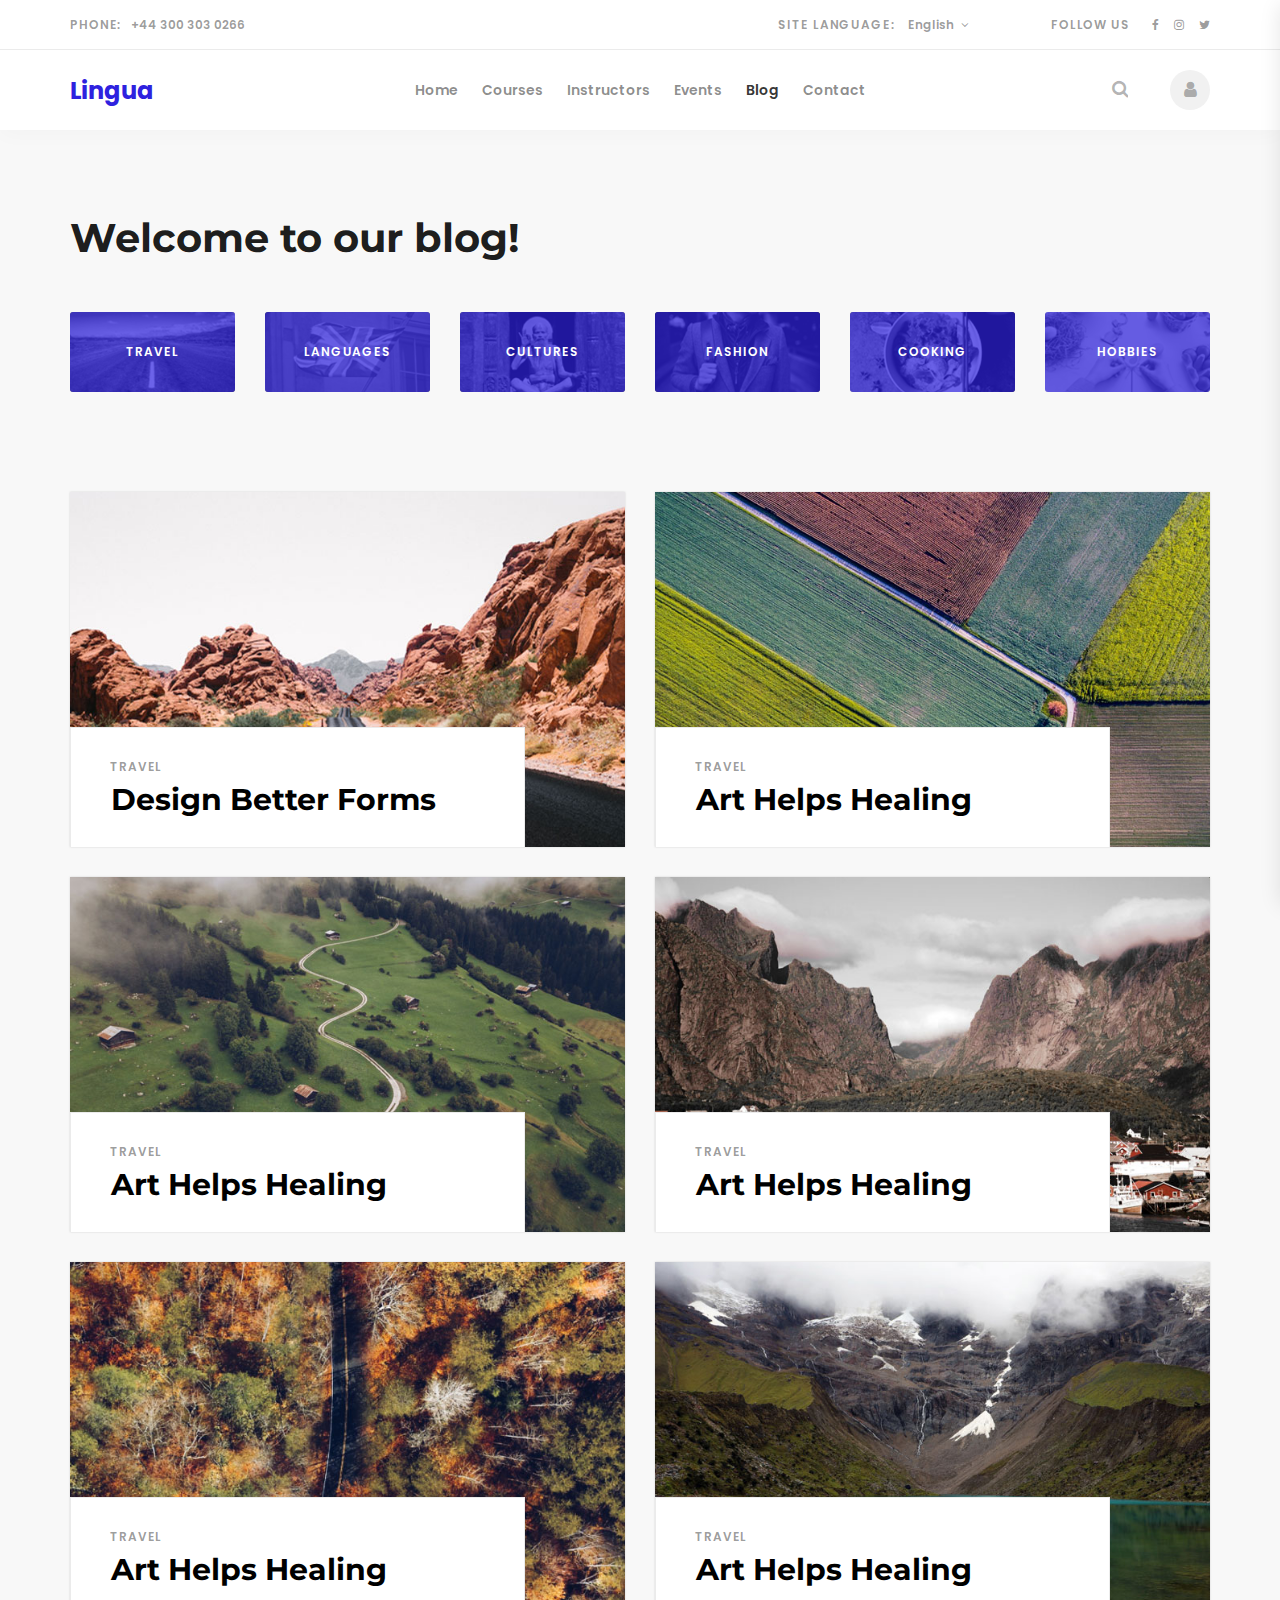
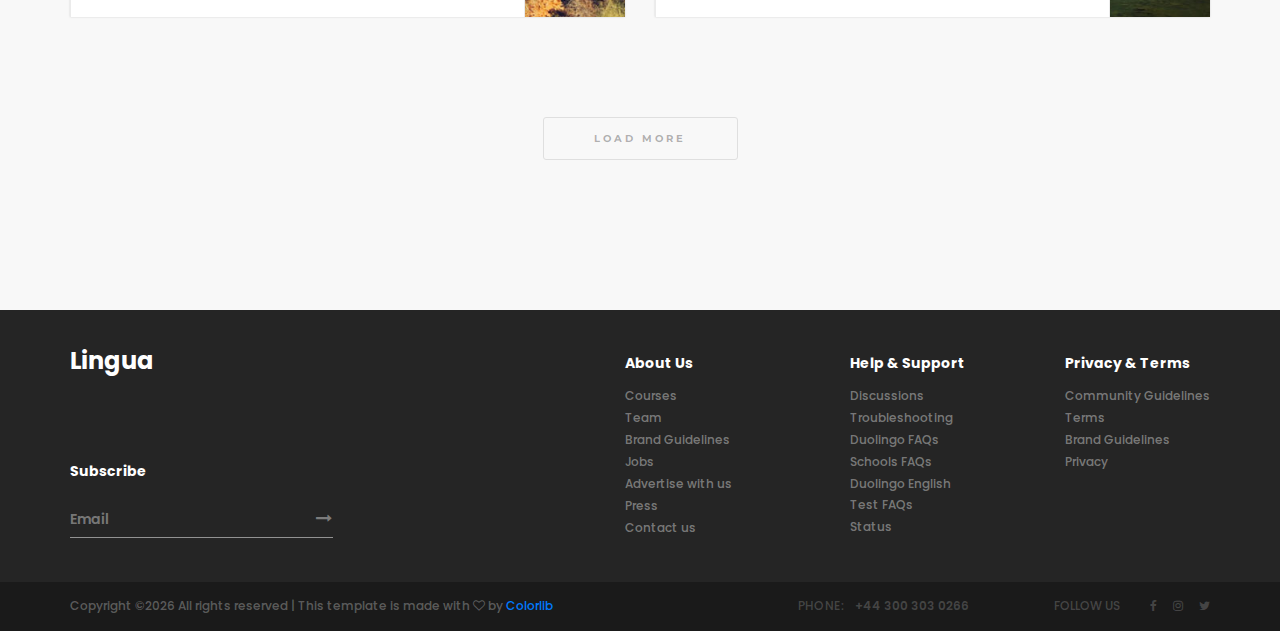
==== blog.html @ 34f43791 "Added Language Theme Unedit" ====
<!DOCTYPE html>
<html lang="en">
<head>
<title>Blog</title>
<meta charset="utf-8">
<meta http-equiv="X-UA-Compatible" content="IE=edge">
<meta name="description" content="Lingua project">
<meta name="viewport" content="width=device-width, initial-scale=1">
<link rel="stylesheet" type="text/css" href="styles/bootstrap4/bootstrap.min.css">
<link href="plugins/font-awesome-4.7.0/css/font-awesome.min.css" rel="stylesheet" type="text/css">
<link rel="stylesheet" type="text/css" href="plugins/OwlCarousel2-2.2.1/owl.carousel.css">
<link rel="stylesheet" type="text/css" href="plugins/OwlCarousel2-2.2.1/owl.theme.default.css">
<link rel="stylesheet" type="text/css" href="plugins/OwlCarousel2-2.2.1/animate.css">
<link href="plugins/video-js/video-js.css" rel="stylesheet" type="text/css">
<link rel="stylesheet" type="text/css" href="styles/blog.css">
<link rel="stylesheet" type="text/css" href="styles/blog_responsive.css">
</head>
<body>

<div class="super_container">

	<!-- Header -->

	<header class="header">
			
		<!-- Top Bar -->
		<div class="top_bar">
			<div class="top_bar_container">
				<div class="container">
					<div class="row">
						<div class="col">
							<div class="top_bar_content d-flex flex-row align-items-center justify-content-start">
								<div class="top_bar_phone"><span class="top_bar_title">phone:</span>+44 300 303 0266</div>
								<div class="top_bar_right ml-auto">

									<!-- Language -->
									<div class="top_bar_lang">
										<span class="top_bar_title">site language:</span>
										<ul class="lang_list">
											<li class="hassubs">
												<a href="#">English<i class="fa fa-angle-down" aria-hidden="true"></i></a>
												<ul>
													<li><a href="#">Ukrainian</a></li>
													<li><a href="#">Japanese</a></li>
													<li><a href="#">Lithuanian</a></li>
													<li><a href="#">Swedish</a></li>
													<li><a href="#">Italian</a></li>
												</ul>
											</li>
										</ul>
									</div>

									<!-- Social -->
									<div class="top_bar_social">
										<span class="top_bar_title social_title">follow us</span>
										<ul>
											<li><a href="#"><i class="fa fa-facebook" aria-hidden="true"></i></a></li>
											<li><a href="#"><i class="fa fa-instagram" aria-hidden="true"></i></a></li>
											<li><a href="#"><i class="fa fa-twitter" aria-hidden="true"></i></a></li>
										</ul>
									</div>
								</div>
							</div>
						</div>
					</div>
				</div>
			</div>				
		</div>

		<!-- Header Content -->
		<div class="header_container">
			<div class="container">
				<div class="row">
					<div class="col">
						<div class="header_content d-flex flex-row align-items-center justify-content-start">
							<div class="logo_container mr-auto">
								<a href="#">
									<div class="logo_text">Lingua</div>
								</a>
							</div>
							<nav class="main_nav_contaner">
								<ul class="main_nav">
									<li><a href="index.html">Home</a></li>
									<li><a href="courses.html">Courses</a></li>
									<li><a href="instructors.html">Instructors</a></li>
									<li><a href="#">Events</a></li>
									<li class="active"><a href="blog.html">Blog</a></li>
									<li><a href="contact.html">Contact</a></li>
								</ul>
							</nav>
							<div class="header_content_right ml-auto text-right">
								<div class="header_search">
									<div class="search_form_container">
										<form action="#" id="search_form" class="search_form trans_400">
											<input type="search" class="header_search_input trans_400" placeholder="Type for Search" required="required">
											<div class="search_button">
												<i class="fa fa-search" aria-hidden="true"></i>
											</div>
										</form>
									</div>
								</div>

								<!-- Hamburger -->

								<div class="user"><a href="#"><i class="fa fa-user" aria-hidden="true"></i></a></div>
								<div class="hamburger menu_mm">
									<i class="fa fa-bars menu_mm" aria-hidden="true"></i>
								</div>
							</div>

						</div>
					</div>
				</div>
			</div>
		</div>

	</header>

	<!-- Menu -->

	<div class="menu d-flex flex-column align-items-end justify-content-start text-right menu_mm trans_400">
		<div class="menu_close_container"><div class="menu_close"><div></div><div></div></div></div>
		<div class="search">
			<form action="#" class="header_search_form menu_mm">
				<input type="search" class="search_input menu_mm" placeholder="Search" required="required">
				<button class="header_search_button d-flex flex-column align-items-center justify-content-center menu_mm">
					<i class="fa fa-search menu_mm" aria-hidden="true"></i>
				</button>
			</form>
		</div>
		<nav class="menu_nav">
			<ul class="menu_mm">
				<li class="menu_mm"><a href="index.html">Home</a></li>
				<li class="menu_mm"><a href="courses.html">Courses</a></li>
				<li class="menu_mm"><a href="instructors.html">Instructors</a></li>
				<li class="menu_mm"><a href="#">Events</a></li>
				<li class="menu_mm"><a href="blog.html">Blog</a></li>
				<li class="menu_mm"><a href="contact.html">Contact</a></li>
			</ul>
		</nav>
		<div class="menu_extra">
			<div class="menu_phone"><span class="menu_title">phone:</span>+44 300 303 0266</div>
			<div class="menu_social">
				<span class="menu_title">follow us</span>
				<ul>
					<li><a href="#"><i class="fa fa-facebook" aria-hidden="true"></i></a></li>
					<li><a href="#"><i class="fa fa-instagram" aria-hidden="true"></i></a></li>
					<li><a href="#"><i class="fa fa-twitter" aria-hidden="true"></i></a></li>
				</ul>
			</div>
		</div>
	</div>
	
	<!-- Home -->

	<div class="home">
		
	</div>

	<!-- Blog -->

	<div class="blog">
		<div class="container">
			<div class="row">
				<div class="col">
					<div class="welcome_title">Welcome to our blog!</div>
				</div>
			</div>
			<div class="row categories_row">

				<!-- Category -->
				<div class="col-xl-2 col-lg-4 col-md-6 blog_category_col">
					<a href="blog.html">
						<div class="blog_category">
							<div class="blog_category_image"><img src="images/blog_1.jpg" alt=""></div>
							<div class="blog_category_title">travel</div>
						</div>
					</a>
				</div>

				<!-- Category -->
				<div class="col-xl-2 col-lg-4 col-md-6 blog_category_col">
					<a href="blog.html">
						<div class="blog_category">
							<div class="blog_category_image"><img src="images/blog_2.jpg" alt=""></div>
							<div class="blog_category_title">languages</div>
						</div>
					</a>
				</div>

				<!-- Category -->
				<div class="col-xl-2 col-lg-4 col-md-6 blog_category_col">
					<a href="blog.html">
						<div class="blog_category">
							<div class="blog_category_image"><img src="images/blog_3.jpg" alt=""></div>
							<div class="blog_category_title">cultures</div>
						</div>
					</a>
				</div>

				<!-- Category -->
				<div class="col-xl-2 col-lg-4 col-md-6 blog_category_col">
					<a href="blog.html">
						<div class="blog_category">
							<div class="blog_category_image"><img src="images/blog_4.jpg" alt=""></div>
							<div class="blog_category_title">fashion</div>
						</div>
					</a>
				</div>

				<!-- Category -->
				<div class="col-xl-2 col-lg-4 col-md-6 blog_category_col">
					<a href="blog.html">
						<div class="blog_category">
							<div class="blog_category_image"><img src="images/blog_5.jpg" alt=""></div>
							<div class="blog_category_title">cooking</div>
						</div>
					</a>
				</div>

				<!-- Category -->
				<div class="col-xl-2 col-lg-4 col-md-6 blog_category_col">
					<a href="blog.html">
						<div class="blog_category">
							<div class="blog_category_image"><img src="images/blog_6.jpg" alt=""></div>
							<div class="blog_category_title">hobbies</div>
						</div>
					</a>
				</div>
			</div>

			<!-- Blog Posts -->
			
			<div class="row blog_row">

				<!-- Blog Post -->
				<div class="col-lg-6">
					<div class="blog_post">
						<div class="blog_image" style="background-image:url(images/blog_7.jpg)"></div>
						<div class="blog_title_container">
							<div class="blog_post_category"><a href="#">travel</a></div>
							<div class="blog_post_title"><a href="blog_single.html">Design Better Forms</a></div>
							<div class="blog_post_text">
								<p>Whether it is a signup flow, a multi-view stepper, or a monotonous data entry interface, forms are one of the most important components of digital product design.</p>
							</div>
							<div class="read_more"><a href="blog_single.html">Read More <img src="images/right.png" alt=""></a></div>
						</div>
					</div>
				</div>

				<!-- Blog Post -->
				<div class="col-lg-6">
					<div class="blog_post">
						<div class="blog_image" style="background-image:url(images/blog_8.jpg)"></div>
						<div class="blog_title_container">
							<div class="blog_post_category"><a href="#">travel</a></div>
							<div class="blog_post_title"><a href="blog_single.html">Art Helps Healing</a></div>
							<div class="blog_post_text">
								<p>Whether it is a signup flow, a multi-view stepper, or a monotonous data entry interface, forms are one of the most important components of digital product design.</p>
							</div>
							<div class="read_more"><a href="blog_single.html">Read More <img src="images/right.png" alt=""></a></div>
						</div>
					</div>
				</div>

				<!-- Blog Post -->
				<div class="col-lg-6">
					<div class="blog_post">
						<div class="blog_image" style="background-image:url(images/blog_9.jpg)"></div>
						<div class="blog_title_container">
							<div class="blog_post_category"><a href="#">travel</a></div>
							<div class="blog_post_title"><a href="blog_single.html">Art Helps Healing</a></div>
							<div class="blog_post_text">
								<p>Whether it is a signup flow, a multi-view stepper, or a monotonous data entry interface, forms are one of the most important components of digital product design.</p>
							</div>
							<div class="read_more"><a href="blog_single.html">Read More <img src="images/right.png" alt=""></a></div>
						</div>
					</div>
				</div>

				<!-- Blog Post -->
				<div class="col-lg-6">
					<div class="blog_post">
						<div class="blog_image" style="background-image:url(images/blog_10.jpg)"></div>
						<div class="blog_title_container">
							<div class="blog_post_category"><a href="#">travel</a></div>
							<div class="blog_post_title"><a href="blog_single.html">Art Helps Healing</a></div>
							<div class="blog_post_text">
								<p>Whether it is a signup flow, a multi-view stepper, or a monotonous data entry interface, forms are one of the most important components of digital product design.</p>
							</div>
							<div class="read_more"><a href="blog_single.html">Read More <img src="images/right.png" alt=""></a></div>
						</div>
					</div>
				</div>

				<!-- Blog Post -->
				<div class="col-lg-6">
					<div class="blog_post">
						<div class="blog_image" style="background-image:url(images/blog_11.jpg)"></div>
						<div class="blog_title_container">
							<div class="blog_post_category"><a href="#">travel</a></div>
							<div class="blog_post_title"><a href="blog_single.html">Art Helps Healing</a></div>
							<div class="blog_post_text">
								<p>Whether it is a signup flow, a multi-view stepper, or a monotonous data entry interface, forms are one of the most important components of digital product design.</p>
							</div>
							<div class="read_more"><a href="blog_single.html">Read More <img src="images/right.png" alt=""></a></div>
						</div>
					</div>
				</div>

				<!-- Blog Post -->
				<div class="col-lg-6">
					<div class="blog_post">
						<div class="blog_image" style="background-image:url(images/blog_12.jpg)"></div>
						<div class="blog_title_container">
							<div class="blog_post_category"><a href="#">travel</a></div>
							<div class="blog_post_title"><a href="blog_single.html">Art Helps Healing</a></div>
							<div class="blog_post_text">
								<p>Whether it is a signup flow, a multi-view stepper, or a monotonous data entry interface, forms are one of the most important components of digital product design.</p>
							</div>
							<div class="read_more"><a href="blog_single.html">Read More <img src="images/right.png" alt=""></a></div>
						</div>
					</div>
				</div>

			</div>

			<!-- Load More -->
			<div class="row">
				<div class="col">
					<div class="load_more_button"><a href="#">load more</a></div>
				</div>
			</div>
		</div>
	</div>

	<!-- Footer -->

	<footer class="footer">
		<div class="footer_body">
			<div class="container">
				<div class="row">

					<!-- Newsletter -->
					<div class="col-lg-3 footer_col">
						<div class="newsletter_container d-flex flex-column align-items-start justify-content-end">
							<div class="footer_logo mb-auto"><a href="#">Lingua</a></div>
							<div class="footer_title">Subscribe</div>
							<form action="#" id="newsletter_form" class="newsletter_form">
								<input type="email" class="newsletter_input" placeholder="Email" required="required">
								<button class="newsletter_button"><i class="fa fa-long-arrow-right" aria-hidden="true"></i></button>
							</form>
						</div>
					</div>

					<!-- About -->
					<div class="col-lg-2 offset-lg-3 footer_col">
						<div>
							<div class="footer_title">About Us</div>
							<ul class="footer_list">
								<li><a href="#">Courses</a></li>
								<li><a href="#">Team</a></li>
								<li><a href="#">Brand Guidelines</a></li>
								<li><a href="#">Jobs</a></li>
								<li><a href="#">Advertise with us</a></li>
								<li><a href="#">Press</a></li>
								<li><a href="#">Contact us</a></li>
							</ul>
						</div>
					</div>

					<!-- Help & Support -->
					<div class="col-lg-2 footer_col">
						<div class="footer_title">Help & Support</div>
						<ul class="footer_list">
							<li><a href="#">Discussions</a></li>
							<li><a href="#">Troubleshooting</a></li>
							<li><a href="#">Duolingo FAQs</a></li>
							<li><a href="#">Schools FAQs</a></li>
							<li><a href="#">Duolingo English Test FAQs</a></li>
							<li><a href="#">Status</a></li>
						</ul>
					</div>

					<!-- Privacy -->
					<div class="col-lg-2 footer_col clearfix">
						<div>
							<div class="footer_title">Privacy & Terms</div>
							<ul class="footer_list">
								<li><a href="#">Community Guidelines</a></li>
								<li><a href="#">Terms</a></li>
								<li><a href="#">Brand Guidelines</a></li>
								<li><a href="#">Privacy</a></li>
							</ul>
						</div>
					</div>

				</div>
			</div>
		</div>
		<div class="copyright">
			<div class="container">
				<div class="row">
					<div class="col">
						<div class="copyright_content d-flex flex-md-row flex-column align-items-md-center align-items-start justify-content-start">
							<div class="cr"><!-- Link back to Colorlib can't be removed. Template is licensed under CC BY 3.0. -->
Copyright &copy;<script>document.write(new Date().getFullYear());</script> All rights reserved | This template is made with <i class="fa fa-heart-o" aria-hidden="true"></i> by <a href="https://colorlib.com" target="_blank">Colorlib</a>
<!-- Link back to Colorlib can't be removed. Template is licensed under CC BY 3.0. --></div>
							<div class="cr_right ml-md-auto">
								<div class="footer_phone"><span class="cr_title">phone:</span>+44 300 303 0266</div>
								<div class="footer_social">
									<span class="cr_social_title">follow us</span>
									<ul>
										<li><a href="#"><i class="fa fa-facebook" aria-hidden="true"></i></a></li>
										<li><a href="#"><i class="fa fa-instagram" aria-hidden="true"></i></a></li>
										<li><a href="#"><i class="fa fa-twitter" aria-hidden="true"></i></a></li>
									</ul>
								</div>
							</div>
						</div>
					</div>
				</div>
			</div>
		</div>
	</footer>
</div>

<script src="js/jquery-3.2.1.min.js"></script>
<script src="styles/bootstrap4/popper.js"></script>
<script src="styles/bootstrap4/bootstrap.min.js"></script>
<script src="plugins/OwlCarousel2-2.2.1/owl.carousel.js"></script>
<script src="plugins/easing/easing.js"></script>
<script src="plugins/parallax-js-master/parallax.min.js"></script>
<script src="js/blog.js"></script>
</body>
</html>
---- plugins/video-js/video-js.css ----
.video-js .vjs-big-play-button .vjs-icon-placeholder:before, .vjs-button > .vjs-icon-placeholder:before, .video-js .vjs-modal-dialog, .vjs-modal-dialog .vjs-modal-dialog-content {
  position: absolute;
  top: 0;
  left: 0;
  width: 100%;
  height: 100%; }

.video-js .vjs-big-play-button .vjs-icon-placeholder:before, .vjs-button > .vjs-icon-placeholder:before {
  text-align: center; }

@font-face {
  font-family: VideoJS;
  src: url([data-uri]) format("woff");
  font-weight: normal;
  font-style: normal; }

.vjs-icon-play, .video-js .vjs-big-play-button .vjs-icon-placeholder:before, .video-js .vjs-play-control .vjs-icon-placeholder {
  font-family: VideoJS;
  font-weight: normal;
  font-style: normal; }
  .vjs-icon-play:before, .video-js .vjs-play-control .vjs-icon-placeholder:before {
    content: "\f101"; }

.vjs-icon-play-circle {
  font-family: VideoJS;
  font-weight: normal;
  font-style: normal; }
  .vjs-icon-play-circle:before {
    content: "\f102"; }

.vjs-icon-pause, .video-js .vjs-play-control.vjs-playing .vjs-icon-placeholder {
  font-family: VideoJS;
  font-weight: normal;
  font-style: normal; }
  .vjs-icon-pause:before, .video-js .vjs-play-control.vjs-playing .vjs-icon-placeholder:before {
    content: "\f103"; }

.vjs-icon-volume-mute, .video-js .vjs-mute-control.vjs-vol-0 .vjs-icon-placeholder {
  font-family: VideoJS;
  font-weight: normal;
  font-style: normal; }
  .vjs-icon-volume-mute:before, .video-js .vjs-mute-control.vjs-vol-0 .vjs-icon-placeholder:before {
    content: "\f104"; }

.vjs-icon-volume-low, .video-js .vjs-mute-control.vjs-vol-1 .vjs-icon-placeholder {
  font-family: VideoJS;
  font-weight: normal;
  font-style: normal; }
  .vjs-icon-volume-low:before, .video-js .vjs-mute-control.vjs-vol-1 .vjs-icon-placeholder:before {
    content: "\f105"; }

.vjs-icon-volume-mid, .video-js .vjs-mute-control.vjs-vol-2 .vjs-icon-placeholder {
  font-family: VideoJS;
  font-weight: normal;
  font-style: normal; }
  .vjs-icon-volume-mid:before, .video-js .vjs-mute-control.vjs-vol-2 .vjs-icon-placeholder:before {
    content: "\f106"; }

.vjs-icon-volume-high, .video-js .vjs-mute-control .vjs-icon-placeholder {
  font-family: VideoJS;
  font-weight: normal;
  font-style: normal; }
  .vjs-icon-volume-high:before, .video-js .vjs-mute-control .vjs-icon-placeholder:before {
    content: "\f107"; }

.vjs-icon-fullscreen-enter, .video-js .vjs-fullscreen-control .vjs-icon-placeholder {
  font-family: VideoJS;
  font-weight: normal;
  font-style: normal; }
  .vjs-icon-fullscreen-enter:before, .video-js .vjs-fullscreen-control .vjs-icon-placeholder:before {
    content: "\f108"; }

.vjs-icon-fullscreen-exit, .video-js.vjs-fullscreen .vjs-fullscreen-control .vjs-icon-placeholder {
  font-family: VideoJS;
  font-weight: normal;
  font-style: normal; }
  .vjs-icon-fullscreen-exit:before, .video-js.vjs-fullscreen .vjs-fullscreen-control .vjs-icon-placeholder:before {
    content: "\f109"; }

.vjs-icon-square {
  font-family: VideoJS;
  font-weight: normal;
  font-style: normal; }
  .vjs-icon-square:before {
    content: "\f10a"; }

.vjs-icon-spinner {
  font-family: VideoJS;
  font-weight: normal;
  font-style: normal; }
  .vjs-icon-spinner:before {
    content: "\f10b"; }

.vjs-icon-subtitles, .video-js .vjs-subtitles-button .vjs-icon-placeholder, .video-js .vjs-subs-caps-button .vjs-icon-placeholder,
.video-js.video-js:lang(en-GB) .vjs-subs-caps-button .vjs-icon-placeholder,
.video-js.video-js:lang(en-IE) .vjs-subs-caps-button .vjs-icon-placeholder,
.video-js.video-js:lang(en-AU) .vjs-subs-caps-button .vjs-icon-placeholder,
.video-js.video-js:lang(en-NZ) .vjs-subs-caps-button .vjs-icon-placeholder {
  font-family: VideoJS;
  font-weight: normal;
  font-style: normal; }
  .vjs-icon-subtitles:before, .video-js .vjs-subtitles-button .vjs-icon-placeholder:before, .video-js .vjs-subs-caps-button .vjs-icon-placeholder:before,
  .video-js.video-js:lang(en-GB) .vjs-subs-caps-button .vjs-icon-placeholder:before,
  .video-js.video-js:lang(en-IE) .vjs-subs-caps-button .vjs-icon-placeholder:before,
  .video-js.video-js:lang(en-AU) .vjs-subs-caps-button .vjs-icon-placeholder:before,
  .video-js.video-js:lang(en-NZ) .vjs-subs-caps-button .vjs-icon-placeholder:before {
    content: "\f10c"; }

.vjs-icon-captions, .video-js .vjs-captions-button .vjs-icon-placeholder, .video-js:lang(en) .vjs-subs-caps-button .vjs-icon-placeholder,
.video-js:lang(fr-CA) .vjs-subs-caps-button .vjs-icon-placeholder {
  font-family: VideoJS;
  font-weight: normal;
  font-style: normal; }
  .vjs-icon-captions:before, .video-js .vjs-captions-button .vjs-icon-placeholder:before, .video-js:lang(en) .vjs-subs-caps-button .vjs-icon-placeholder:before,
  .video-js:lang(fr-CA) .vjs-subs-caps-button .vjs-icon-placeholder:before {
    content: "\f10d"; }

.vjs-icon-chapters, .video-js .vjs-chapters-button .vjs-icon-placeholder {
  font-family: VideoJS;
  font-weight: normal;
  font-style: normal; }
  .vjs-icon-chapters:before, .video-js .vjs-chapters-button .vjs-icon-placeholder:before {
    content: "\f10e"; }

.vjs-icon-share {
  font-family: VideoJS;
  font-weight: normal;
  font-style: normal; }
  .vjs-icon-share:before {
    content: "\f10f"; }

.vjs-icon-cog {
  font-family: VideoJS;
  font-weight: normal;
  font-style: normal; }
  .vjs-icon-cog:before {
    content: "\f110"; }

.vjs-icon-circle, .video-js .vjs-play-progress, .video-js .vjs-volume-level {
  font-family: VideoJS;
  font-weight: normal;
  font-style: normal; }
  .vjs-icon-circle:before, .video-js .vjs-play-progress:before, .video-js .vjs-volume-level:before {
    content: "\f111"; }

.vjs-icon-circle-outline {
  font-family: VideoJS;
  font-weight: normal;
  font-style: normal; }
  .vjs-icon-circle-outline:before {
    content: "\f112"; }

.vjs-icon-circle-inner-circle {
  font-family: VideoJS;
  font-weight: normal;
  font-style: normal; }
  .vjs-icon-circle-inner-circle:before {
    content: "\f113"; }

.vjs-icon-hd {
  font-family: VideoJS;
  font-weight: normal;
  font-style: normal; }
  .vjs-icon-hd:before {
    content: "\f114"; }

.vjs-icon-cancel, .video-js .vjs-control.vjs-close-button .vjs-icon-placeholder {
  font-family: VideoJS;
  font-weight: normal;
  font-style: normal; }
  .vjs-icon-cancel:before, .video-js .vjs-control.vjs-close-button .vjs-icon-placeholder:before {
    content: "\f115"; }

.vjs-icon-replay, .video-js .vjs-play-control.vjs-ended .vjs-icon-placeholder {
  font-family: VideoJS;
  font-weight: normal;
  font-style: normal; }
  .vjs-icon-replay:before, .video-js .vjs-play-control.vjs-ended .vjs-icon-placeholder:before {
    content: "\f116"; }

.vjs-icon-facebook {
  font-family: VideoJS;
  font-weight: normal;
  font-style: normal; }
  .vjs-icon-facebook:before {
    content: "\f117"; }

.vjs-icon-gplus {
  font-family: VideoJS;
  font-weight: normal;
  font-style: normal; }
  .vjs-icon-gplus:before {
    content: "\f118"; }

.vjs-icon-linkedin {
  font-family: VideoJS;
  font-weight: normal;
  font-style: normal; }
  .vjs-icon-linkedin:before {
    content: "\f119"; }

.vjs-icon-twitter {
  font-family: VideoJS;
  font-weight: normal;
  font-style: normal; }
  .vjs-icon-twitter:before {
    content: "\f11a"; }

.vjs-icon-tumblr {
  font-family: VideoJS;
  font-weight: normal;
  font-style: normal; }
  .vjs-icon-tumblr:before {
    content: "\f11b"; }

.vjs-icon-pinterest {
  font-family: VideoJS;
  font-weight: normal;
  font-style: normal; }
  .vjs-icon-pinterest:before {
    content: "\f11c"; }

.vjs-icon-audio-description, .video-js .vjs-descriptions-button .vjs-icon-placeholder {
  font-family: VideoJS;
  font-weight: normal;
  font-style: normal; }
  .vjs-icon-audio-description:before, .video-js .vjs-descriptions-button .vjs-icon-placeholder:before {
    content: "\f11d"; }

.vjs-icon-audio, .video-js .vjs-audio-button .vjs-icon-placeholder {
  font-family: VideoJS;
  font-weight: normal;
  font-style: normal; }
  .vjs-icon-audio:before, .video-js .vjs-audio-button .vjs-icon-placeholder:before {
    content: "\f11e"; }

.vjs-icon-next-item {
  font-family: VideoJS;
  font-weight: normal;
  font-style: normal; }
  .vjs-icon-next-item:before {
    content: "\f11f"; }

.vjs-icon-previous-item {
  font-family: VideoJS;
  font-weight: normal;
  font-style: normal; }
  .vjs-icon-previous-item:before {
    content: "\f120"; }

.video-js {
  display: block;
  vertical-align: top;
  box-sizing: border-box;
  color: #fff;
  background-color: #000;
  position: relative;
  padding: 0;
  font-size: 10px;
  line-height: 1;
  font-weight: normal;
  font-style: normal;
  width: 100% !important;
    height: auto !important;
  font-family: Arial, Helvetica, sans-serif;
  word-break: initial; }
  .video-js:-moz-full-screen {
    position: absolute; }
  .video-js:-webkit-full-screen {
    width: 100% !important;
    height: 100% !important; }

.video-js[tabindex="-1"] {
  outline: none; }

.video-js *,
.video-js *:before,
.video-js *:after {
  box-sizing: inherit; }

.video-js ul {
  font-family: inherit;
  font-size: inherit;
  line-height: inherit;
  list-style-position: outside;
  margin-left: 0;
  margin-right: 0;
  margin-top: 0;
  margin-bottom: 0; }

.video-js.vjs-fluid,
.video-js.vjs-16-9,
.video-js.vjs-4-3 {
  width: 100%;
  max-width: 100%;
  height: 0; }

.video-js.vjs-16-9 {
  padding-top: 56.25%; }

.video-js.vjs-4-3 {
  padding-top: 75%; }

.video-js.vjs-fill {
  width: 100%;
  height: 100%; }

.video-js .vjs-tech {
 position: relative !important;
    width: 100% !important;
    height: auto !important;
  width: 100%;
  height: 100%; }

body.vjs-full-window {
  padding: 0;
  margin: 0;
  height: 100%; }

.vjs-full-window .video-js.vjs-fullscreen {
  position: fixed;
  overflow: hidden;
  z-index: 1000;
  left: 0;
  top: 0;
  bottom: 0;
  right: 0; }

.video-js.vjs-fullscreen {
  width: 100% !important;
  height: 100% !important;
  padding-top: 0 !important; }

.video-js.vjs-fullscreen.vjs-user-inactive {
  cursor: none; }

.vjs-hidden {
  display: none !important; }

.vjs-disabled {
  opacity: 0.5;
  cursor: default; }

.video-js .vjs-offscreen {
  height: 1px;
  left: -9999px;
  position: absolute;
  top: 0;
  width: 1px; }

.vjs-lock-showing {
  display: block !important;
  opacity: 1;
  visibility: visible; }

.vjs-no-js {
  padding: 20px;
  color: #fff;
  background-color: #000;
  font-size: 18px;
  font-family: Arial, Helvetica, sans-serif;
  text-align: center;
  width: 300px;
  height: 150px;
  margin: 0px auto; }

.vjs-no-js a,
.vjs-no-js a:visited {
  color: #66A8CC; }

.video-js .vjs-big-play-button {
  font-size: 3em;
  line-height: 1.5em;
  height: 72px;
  width: 72px;
  display: block;
  position: absolute;
  top: 50%;
  left: 50%;
  -webkit-transform: translate(-50%, -50%);
  -moz-transform: translate(-50%, -50%);
  -ms-transform: translate(-50%, -50%);
  -o-transform: translate(-50%, -50%);
  transform: translate(-50%, -50%);
  padding: 0;
  cursor: pointer;
  opacity: 1;
  border: none;
  background-image: url(../../images/play_big.png);
  background-repeat: no-repeat;
  background-size: cover;
  background-position: center center;
  -webkit-transition: all 0.4s;
  -moz-transition: all 0.4s;
  -ms-transition: all 0.4s;
  -o-transition: all 0.4s;
  transition: all 0.4s;
}

.vjs-big-play-centered .vjs-big-play-button {
  top: 50%;
  left: 50%;
  margin-top: -0.75em;
  margin-left: -1.5em; }

/*.video-js:hover .vjs-big-play-button,
.video-js .vjs-big-play-button:focus {
  border-color: #fff;
  background-color: #73859f;
  background-color: rgba(115, 133, 159, 0.5);
  -webkit-transition: all 0s;
  -moz-transition: all 0s;
  -ms-transition: all 0s;
  -o-transition: all 0s;
  transition: all 0s; }*/

.vjs-controls-disabled .vjs-big-play-button,
.vjs-has-started .vjs-big-play-button,
.vjs-using-native-controls .vjs-big-play-button,
.vjs-error .vjs-big-play-button {
  display: none; }

.vjs-has-started.vjs-paused.vjs-show-big-play-button-on-pause .vjs-big-play-button {
  display: block; }

.video-js button {
  background: none;
  border: none;
  color: inherit;
  display: inline-block;
  font-size: inherit;
  line-height: inherit;
  text-transform: none;
  text-decoration: none;
  transition: none;
  -webkit-appearance: none;
  -moz-appearance: none;
  appearance: none; }

.vjs-control .vjs-button {
  width: 100%;
  height: 100%; }

.video-js .vjs-control.vjs-close-button {
  cursor: pointer;
  height: 3em;
  position: absolute;
  right: 0;
  top: 0.5em;
  z-index: 2; }

.video-js .vjs-modal-dialog {
  background: rgba(0, 0, 0, 0.8);
  background: -webkit-linear-gradient(-90deg, rgba(0, 0, 0, 0.8), rgba(255, 255, 255, 0));
  background: linear-gradient(180deg, rgba(0, 0, 0, 0.8), rgba(255, 255, 255, 0));
  overflow: auto; }

.video-js .vjs-modal-dialog > * {
  box-sizing: border-box; }

.vjs-modal-dialog .vjs-modal-dialog-content {
  font-size: 1.2em;
  line-height: 1.5;
  padding: 20px 24px;
  z-index: 1; }

.vjs-menu-button {
  cursor: pointer; }

.vjs-menu-button.vjs-disabled {
  cursor: default; }

.vjs-workinghover .vjs-menu-button.vjs-disabled:hover .vjs-menu {
  display: none; }

.vjs-menu .vjs-menu-content {
  display: block;
  padding: 0;
  margin: 0;
  font-family: Arial, Helvetica, sans-serif;
  overflow: auto; }

.vjs-menu .vjs-menu-content > * {
  box-sizing: border-box; }

.vjs-scrubbing .vjs-control.vjs-menu-button:hover .vjs-menu {
  display: none; }

.vjs-menu li {
  list-style: none;
  margin: 0;
  padding: 0.2em 0;
  line-height: 1.4em;
  font-size: 1.2em;
  text-align: center;
  text-transform: lowercase; }

.vjs-menu li.vjs-menu-item:focus,
.vjs-menu li.vjs-menu-item:hover {
  background-color: #73859f;
  background-color: rgba(115, 133, 159, 0.5); }

.vjs-menu li.vjs-selected,
.vjs-menu li.vjs-selected:focus,
.vjs-menu li.vjs-selected:hover {
  background-color: #fff;
  color: #2B333F; }

.vjs-menu li.vjs-menu-title {
  text-align: center;
  text-transform: uppercase;
  font-size: 1em;
  line-height: 2em;
  padding: 0;
  margin: 0 0 0.3em 0;
  font-weight: bold;
  cursor: default; }

.vjs-menu-button-popup .vjs-menu {
  display: none;
  position: absolute;
  bottom: 0;
  width: 10em;
  left: -3em;
  height: 0em;
  margin-bottom: 1.5em;
  border-top-color: rgba(43, 51, 63, 0.7); }

.vjs-menu-button-popup .vjs-menu .vjs-menu-content {
  background-color: #2B333F;
  background-color: rgba(43, 51, 63, 0.7);
  position: absolute;
  width: 100%;
  bottom: 1.5em;
  max-height: 15em; }

.vjs-workinghover .vjs-menu-button-popup:hover .vjs-menu,
.vjs-menu-button-popup .vjs-menu.vjs-lock-showing {
  display: block; }

.video-js .vjs-menu-button-inline {
  -webkit-transition: all 0.4s;
  -moz-transition: all 0.4s;
  -ms-transition: all 0.4s;
  -o-transition: all 0.4s;
  transition: all 0.4s;
  overflow: hidden; }

.video-js .vjs-menu-button-inline:before {
  width: 2.222222222em; }

.video-js .vjs-menu-button-inline:hover,
.video-js .vjs-menu-button-inline:focus,
.video-js .vjs-menu-button-inline.vjs-slider-active,
.video-js.vjs-no-flex .vjs-menu-button-inline {
  width: 12em; }

.vjs-menu-button-inline .vjs-menu {
  opacity: 0;
  height: 100%;
  width: auto;
  position: absolute;
  left: 4em;
  top: 0;
  padding: 0;
  margin: 0;
  -webkit-transition: all 0.4s;
  -moz-transition: all 0.4s;
  -ms-transition: all 0.4s;
  -o-transition: all 0.4s;
  transition: all 0.4s; }

.vjs-menu-button-inline:hover .vjs-menu,
.vjs-menu-button-inline:focus .vjs-menu,
.vjs-menu-button-inline.vjs-slider-active .vjs-menu {
  display: block;
  opacity: 1; }

.vjs-no-flex .vjs-menu-button-inline .vjs-menu {
  display: block;
  opacity: 1;
  position: relative;
  width: auto; }

.vjs-no-flex .vjs-menu-button-inline:hover .vjs-menu,
.vjs-no-flex .vjs-menu-button-inline:focus .vjs-menu,
.vjs-no-flex .vjs-menu-button-inline.vjs-slider-active .vjs-menu {
  width: auto; }

.vjs-menu-button-inline .vjs-menu-content {
  width: auto;
  height: 100%;
  margin: 0;
  overflow: hidden; }

.video-js .vjs-control-bar {
  display: -webkit-box;
  display: -webkit-flex;
  display: -ms-flexbox;
  display: flex;
  visibility: visible;
  opacity: 1;
  width: 100%;
  position: absolute;
  bottom: 0;
  left: 0;
  right: 0;
  height: 3.0em;
  background-color: #2B333F;
  background-color: rgba(43, 51, 63, 0.7); }

.vjs-has-started .vjs-control-bar {
  display: -webkit-box;
  display: -webkit-flex;
  display: -ms-flexbox;
  display: flex;
  visibility: visible;
  opacity: 1;
  -webkit-transition: visibility 0.1s, opacity 0.1s;
  -moz-transition: visibility 0.1s, opacity 0.1s;
  -ms-transition: visibility 0.1s, opacity 0.1s;
  -o-transition: visibility 0.1s, opacity 0.1s;
  transition: visibility 0.1s, opacity 0.1s; }

.vjs-has-started.vjs-user-inactive.vjs-playing .vjs-control-bar {
  visibility: visible;
  opacity: 0;
  -webkit-transition: visibility 1s, opacity 1s;
  -moz-transition: visibility 1s, opacity 1s;
  -ms-transition: visibility 1s, opacity 1s;
  -o-transition: visibility 1s, opacity 1s;
  transition: visibility 1s, opacity 1s; }

.vjs-controls-disabled .vjs-control-bar,
.vjs-using-native-controls .vjs-control-bar,
.vjs-error .vjs-control-bar {
  display: none !important; }

.vjs-audio.vjs-has-started.vjs-user-inactive.vjs-playing .vjs-control-bar {
  opacity: 1;
  visibility: visible; }

.vjs-has-started.vjs-no-flex .vjs-control-bar {
  display: table; }

.video-js .vjs-control {
  position: relative;
  text-align: center;
  margin: 0;
  padding: 0;
  height: 100%;
  width: 4em;
  -webkit-box-flex: none;
  -moz-box-flex: none;
  -webkit-flex: none;
  -ms-flex: none;
  flex: none; }

.vjs-button > .vjs-icon-placeholder:before {
  font-size: 1.8em;
  line-height: 1.67; }

.video-js .vjs-control:focus:before,
.video-js .vjs-control:hover:before,
.video-js .vjs-control:focus {
  text-shadow: 0em 0em 1em white; }

.video-js .vjs-control-text {
  border: 0;
  clip: rect(0 0 0 0);
  height: 1px;
  overflow: hidden;
  padding: 0;
  position: absolute;
  width: 1px; }

.vjs-no-flex .vjs-control {
  display: table-cell;
  vertical-align: middle; }

.video-js .vjs-custom-control-spacer {
  display: none; }

.video-js .vjs-progress-control {
  cursor: pointer;
  -webkit-box-flex: auto;
  -moz-box-flex: auto;
  -webkit-flex: auto;
  -ms-flex: auto;
  flex: auto;
  display: -webkit-box;
  display: -webkit-flex;
  display: -ms-flexbox;
  display: flex;
  -webkit-box-align: center;
  -webkit-align-items: center;
  -ms-flex-align: center;
  align-items: center;
  min-width: 4em; }

.video-js .vjs-progress-control.disabled {
  cursor: default; }

.vjs-live .vjs-progress-control {
  display: none; }

.vjs-no-flex .vjs-progress-control {
  width: auto; }

.video-js .vjs-progress-holder {
  -webkit-box-flex: auto;
  -moz-box-flex: auto;
  -webkit-flex: auto;
  -ms-flex: auto;
  flex: auto;
  -webkit-transition: all 0.2s;
  -moz-transition: all 0.2s;
  -ms-transition: all 0.2s;
  -o-transition: all 0.2s;
  transition: all 0.2s;
  height: 0.3em; }

.video-js .vjs-progress-control .vjs-progress-holder {
  margin: 0 10px; }

.video-js .vjs-progress-control:hover .vjs-progress-holder {
  font-size: 1.666666666666666666em; }

.video-js .vjs-progress-control:hover .vjs-progress-holder.disabled {
  font-size: 1em; }

.video-js .vjs-progress-holder .vjs-play-progress,
.video-js .vjs-progress-holder .vjs-load-progress,
.video-js .vjs-progress-holder .vjs-load-progress div {
  position: absolute;
  display: block;
  height: 100%;
  margin: 0;
  padding: 0;
  width: 0; }

.video-js .vjs-play-progress {
  background-color: #fff; }
  .video-js .vjs-play-progress:before {
    font-size: 0.9em;
    position: absolute;
    right: -0.5em;
    top: -0.333333333333333em;
    z-index: 1; }

.video-js .vjs-load-progress {
  background: rgba(115, 133, 159, 0.5); }

.video-js .vjs-load-progress div {
  background: rgba(115, 133, 159, 0.75); }

.video-js .vjs-time-tooltip {
  background-color: #fff;
  background-color: rgba(255, 255, 255, 0.8);
  -webkit-border-radius: 0.3em;
  -moz-border-radius: 0.3em;
  border-radius: 0.3em;
  color: #000;
  float: right;
  font-family: Arial, Helvetica, sans-serif;
  font-size: 1em;
  padding: 6px 8px 8px 8px;
  pointer-events: none;
  position: relative;
  top: -3.4em;
  visibility: hidden;
  z-index: 1; }

.video-js .vjs-progress-holder:focus .vjs-time-tooltip {
  display: none; }

.video-js .vjs-progress-control:hover .vjs-time-tooltip,
.video-js .vjs-progress-control:hover .vjs-progress-holder:focus .vjs-time-tooltip {
  display: block;
  font-size: 0.6em;
  visibility: visible; }

.video-js .vjs-progress-control.disabled:hover .vjs-time-tooltip {
  font-size: 1em; }

.video-js .vjs-progress-control .vjs-mouse-display {
  display: none;
  position: absolute;
  width: 1px;
  height: 100%;
  background-color: #000;
  z-index: 1; }

.vjs-no-flex .vjs-progress-control .vjs-mouse-display {
  z-index: 0; }

.video-js .vjs-progress-control:hover .vjs-mouse-display {
  display: block; }

.video-js.vjs-user-inactive .vjs-progress-control .vjs-mouse-display {
  visibility: hidden;
  opacity: 0;
  -webkit-transition: visibility 1s, opacity 1s;
  -moz-transition: visibility 1s, opacity 1s;
  -ms-transition: visibility 1s, opacity 1s;
  -o-transition: visibility 1s, opacity 1s;
  transition: visibility 1s, opacity 1s; }

.video-js.vjs-user-inactive.vjs-no-flex .vjs-progress-control .vjs-mouse-display {
  display: none; }

.vjs-mouse-display .vjs-time-tooltip {
  color: #fff;
  background-color: #000;
  background-color: rgba(0, 0, 0, 0.8); }

.video-js .vjs-slider {
  position: relative;
  cursor: pointer;
  padding: 0;
  margin: 0 0.45em 0 0.45em;
  /* iOS Safari */
  -webkit-touch-callout: none;
  /* Safari */
  -webkit-user-select: none;
  /* Konqueror HTML */
  -khtml-user-select: none;
  /* Firefox */
  -moz-user-select: none;
  /* Internet Explorer/Edge */
  -ms-user-select: none;
  /* Non-prefixed version, currently supported by Chrome and Opera */
  user-select: none;
  background-color: #73859f;
  background-color: rgba(115, 133, 159, 0.5); }

.video-js .vjs-slider.disabled {
  cursor: default; }

.video-js .vjs-slider:focus {
  text-shadow: 0em 0em 1em white;
  -webkit-box-shadow: 0 0 1em #fff;
  -moz-box-shadow: 0 0 1em #fff;
  box-shadow: 0 0 1em #fff; }

.video-js .vjs-mute-control {
  cursor: pointer;
  -webkit-box-flex: none;
  -moz-box-flex: none;
  -webkit-flex: none;
  -ms-flex: none;
  flex: none; }

.video-js .vjs-volume-control {
  cursor: pointer;
  margin-right: 1em;
  display: -webkit-box;
  display: -webkit-flex;
  display: -ms-flexbox;
  display: flex; }

.video-js .vjs-volume-control.vjs-volume-horizontal {
  width: 5em; }

.video-js .vjs-volume-panel .vjs-volume-control {
  visibility: visible;
  opacity: 0;
  width: 1px;
  height: 1px;
  margin-left: -1px; }

.video-js .vjs-volume-panel {
  -webkit-transition: width 1s;
  -moz-transition: width 1s;
  -ms-transition: width 1s;
  -o-transition: width 1s;
  transition: width 1s; }
  .video-js .vjs-volume-panel:hover .vjs-volume-control,
  .video-js .vjs-volume-panel:active .vjs-volume-control,
  .video-js .vjs-volume-panel:focus .vjs-volume-control,
  .video-js .vjs-volume-panel .vjs-volume-control:hover,
  .video-js .vjs-volume-panel .vjs-volume-control:active,
  .video-js .vjs-volume-panel .vjs-mute-control:hover ~ .vjs-volume-control,
  .video-js .vjs-volume-panel .vjs-volume-control.vjs-slider-active {
    visibility: visible;
    opacity: 1;
    position: relative;
    -webkit-transition: visibility 0.1s, opacity 0.1s, height 0.1s, width 0.1s, left 0s, top 0s;
    -moz-transition: visibility 0.1s, opacity 0.1s, height 0.1s, width 0.1s, left 0s, top 0s;
    -ms-transition: visibility 0.1s, opacity 0.1s, height 0.1s, width 0.1s, left 0s, top 0s;
    -o-transition: visibility 0.1s, opacity 0.1s, height 0.1s, width 0.1s, left 0s, top 0s;
    transition: visibility 0.1s, opacity 0.1s, height 0.1s, width 0.1s, left 0s, top 0s; }
    .video-js .vjs-volume-panel:hover .vjs-volume-control.vjs-volume-horizontal,
    .video-js .vjs-volume-panel:active .vjs-volume-control.vjs-volume-horizontal,
    .video-js .vjs-volume-panel:focus .vjs-volume-control.vjs-volume-horizontal,
    .video-js .vjs-volume-panel .vjs-volume-control:hover.vjs-volume-horizontal,
    .video-js .vjs-volume-panel .vjs-volume-control:active.vjs-volume-horizontal,
    .video-js .vjs-volume-panel .vjs-mute-control:hover ~ .vjs-volume-control.vjs-volume-horizontal,
    .video-js .vjs-volume-panel .vjs-volume-control.vjs-slider-active.vjs-volume-horizontal {
      width: 5em;
      height: 3em; }
  .video-js .vjs-volume-panel.vjs-volume-panel-horizontal:hover, .video-js .vjs-volume-panel.vjs-volume-panel-horizontal:active, .video-js .vjs-volume-panel.vjs-volume-panel-horizontal.vjs-slider-active {
    width: 9em;
    -webkit-transition: width 0.1s;
    -moz-transition: width 0.1s;
    -ms-transition: width 0.1s;
    -o-transition: width 0.1s;
    transition: width 0.1s; }

.video-js .vjs-volume-panel .vjs-volume-control.vjs-volume-vertical {
  height: 8em;
  width: 3em;
  left: -3.5em;
  -webkit-transition: visibility 1s, opacity 1s, height 1s 1s, width 1s 1s, left 1s 1s, top 1s 1s;
  -moz-transition: visibility 1s, opacity 1s, height 1s 1s, width 1s 1s, left 1s 1s, top 1s 1s;
  -ms-transition: visibility 1s, opacity 1s, height 1s 1s, width 1s 1s, left 1s 1s, top 1s 1s;
  -o-transition: visibility 1s, opacity 1s, height 1s 1s, width 1s 1s, left 1s 1s, top 1s 1s;
  transition: visibility 1s, opacity 1s, height 1s 1s, width 1s 1s, left 1s 1s, top 1s 1s; }

.video-js .vjs-volume-panel .vjs-volume-control.vjs-volume-horizontal {
  -webkit-transition: visibility 1s, opacity 1s, height 1s 1s, width 1s, left 1s 1s, top 1s 1s;
  -moz-transition: visibility 1s, opacity 1s, height 1s 1s, width 1s, left 1s 1s, top 1s 1s;
  -ms-transition: visibility 1s, opacity 1s, height 1s 1s, width 1s, left 1s 1s, top 1s 1s;
  -o-transition: visibility 1s, opacity 1s, height 1s 1s, width 1s, left 1s 1s, top 1s 1s;
  transition: visibility 1s, opacity 1s, height 1s 1s, width 1s, left 1s 1s, top 1s 1s; }

.video-js.vjs-no-flex .vjs-volume-panel .vjs-volume-control.vjs-volume-horizontal {
  width: 5em;
  height: 3em;
  visibility: visible;
  opacity: 1;
  position: relative;
  -webkit-transition: none;
  -moz-transition: none;
  -ms-transition: none;
  -o-transition: none;
  transition: none; }

.video-js.vjs-no-flex .vjs-volume-control.vjs-volume-vertical,
.video-js.vjs-no-flex .vjs-volume-panel .vjs-volume-control.vjs-volume-vertical {
  position: absolute;
  bottom: 3em;
  left: 0.5em; }

.video-js .vjs-volume-panel {
  display: -webkit-box;
  display: -webkit-flex;
  display: -ms-flexbox;
  display: flex; }

.video-js .vjs-volume-bar {
  margin: 1.35em 0.45em; }

.vjs-volume-bar.vjs-slider-horizontal {
  width: 5em;
  height: 0.3em; }

.vjs-volume-bar.vjs-slider-vertical {
  width: 0.3em;
  height: 5em;
  margin: 1.35em auto; }

.video-js .vjs-volume-level {
  position: absolute;
  bottom: 0;
  left: 0;
  background-color: #fff; }
  .video-js .vjs-volume-level:before {
    position: absolute;
    font-size: 0.9em; }

.vjs-slider-vertical .vjs-volume-level {
  width: 0.3em; }
  .vjs-slider-vertical .vjs-volume-level:before {
    top: -0.5em;
    left: -0.3em; }

.vjs-slider-horizontal .vjs-volume-level {
  height: 0.3em; }
  .vjs-slider-horizontal .vjs-volume-level:before {
    top: -0.3em;
    right: -0.5em; }

.video-js .vjs-volume-panel.vjs-volume-panel-vertical {
  width: 4em; }

.vjs-volume-bar.vjs-slider-vertical .vjs-volume-level {
  height: 100%; }

.vjs-volume-bar.vjs-slider-horizontal .vjs-volume-level {
  width: 100%; }

.video-js .vjs-volume-vertical {
  width: 3em;
  height: 8em;
  bottom: 8em;
  background-color: #2B333F;
  background-color: rgba(43, 51, 63, 0.7); }

.video-js .vjs-volume-horizontal .vjs-menu {
  left: -2em; }

.vjs-poster {
  display: inline-block;
  vertical-align: middle;
  background-repeat: no-repeat;
  background-position: 50% 50%;
  background-size: cover;
  background-color: #000000;
  cursor: pointer;
  margin: 0;
  padding: 0;
  position: absolute;
  top: 0;
  right: 0;
  bottom: 0;
  left: 0;
  height: 100%; }

.vjs-has-started .vjs-poster {
  display: none; }

.vjs-audio.vjs-has-started .vjs-poster {
  display: block; }

.vjs-using-native-controls .vjs-poster {
  display: none; }

.video-js .vjs-live-control {
  display: -webkit-box;
  display: -webkit-flex;
  display: -ms-flexbox;
  display: flex;
  -webkit-box-align: flex-start;
  -webkit-align-items: flex-start;
  -ms-flex-align: flex-start;
  align-items: flex-start;
  -webkit-box-flex: auto;
  -moz-box-flex: auto;
  -webkit-flex: auto;
  -ms-flex: auto;
  flex: auto;
  font-size: 1em;
  line-height: 3em; }

.vjs-no-flex .vjs-live-control {
  display: table-cell;
  width: auto;
  text-align: left; }

.video-js .vjs-time-control {
  -webkit-box-flex: none;
  -moz-box-flex: none;
  -webkit-flex: none;
  -ms-flex: none;
  flex: none;
  font-size: 1em;
  line-height: 3em;
  min-width: 2em;
  width: auto;
  padding-left: 1em;
  padding-right: 1em; }

.vjs-live .vjs-time-control {
  display: none; }

.video-js .vjs-current-time,
.vjs-no-flex .vjs-current-time {
  display: none; }

.video-js .vjs-duration,
.vjs-no-flex .vjs-duration {
  display: none; }

.vjs-time-divider {
  display: none;
  line-height: 3em; }

.vjs-live .vjs-time-divider {
  display: none; }

.video-js .vjs-play-control .vjs-icon-placeholder {
  cursor: pointer;
  -webkit-box-flex: none;
  -moz-box-flex: none;
  -webkit-flex: none;
  -ms-flex: none;
  flex: none; }

.vjs-text-track-display {
  position: absolute;
  bottom: 3em;
  left: 0;
  right: 0;
  top: 0;
  pointer-events: none; }

.video-js.vjs-user-inactive.vjs-playing .vjs-text-track-display {
  bottom: 1em; }

.video-js .vjs-text-track {
  font-size: 1.4em;
  text-align: center;
  margin-bottom: 0.1em; }

.vjs-subtitles {
  color: #fff; }

.vjs-captions {
  color: #fc6; }

.vjs-tt-cue {
  display: block; }

video::-webkit-media-text-track-display {
  -moz-transform: translateY(-3em);
  -ms-transform: translateY(-3em);
  -o-transform: translateY(-3em);
  -webkit-transform: translateY(-3em);
  transform: translateY(-3em); }

.video-js.vjs-user-inactive.vjs-playing video::-webkit-media-text-track-display {
  -moz-transform: translateY(-1.5em);
  -ms-transform: translateY(-1.5em);
  -o-transform: translateY(-1.5em);
  -webkit-transform: translateY(-1.5em);
  transform: translateY(-1.5em); }

.video-js .vjs-fullscreen-control {
  cursor: pointer;
  -webkit-box-flex: none;
  -moz-box-flex: none;
  -webkit-flex: none;
  -ms-flex: none;
  flex: none; }

.vjs-playback-rate > .vjs-menu-button,
.vjs-playback-rate .vjs-playback-rate-value {
  position: absolute;
  top: 0;
  left: 0;
  width: 100%;
  height: 100%; }

.vjs-playback-rate .vjs-playback-rate-value {
  pointer-events: none;
  font-size: 1.5em;
  line-height: 2;
  text-align: center; }

.vjs-playback-rate .vjs-menu {
  width: 4em;
  left: 0em; }

.vjs-error .vjs-error-display .vjs-modal-dialog-content {
  font-size: 1.4em;
  text-align: center; }

.vjs-error .vjs-error-display:before {
  color: #fff;
  content: 'X';
  font-family: Arial, Helvetica, sans-serif;
  font-size: 4em;
  left: 0;
  line-height: 1;
  margin-top: -0.5em;
  position: absolute;
  text-shadow: 0.05em 0.05em 0.1em #000;
  text-align: center;
  top: 50%;
  vertical-align: middle;
  width: 100%; }

.vjs-loading-spinner {
  display: none;
  position: absolute;
  top: 50%;
  left: 50%;
  margin: -25px 0 0 -25px;
  opacity: 0.85;
  text-align: left;
  border: 6px solid rgba(43, 51, 63, 0.7);
  box-sizing: border-box;
  background-clip: padding-box;
  width: 50px;
  height: 50px;
  border-radius: 25px;
  visibility: hidden; }

.vjs-seeking .vjs-loading-spinner,
.vjs-waiting .vjs-loading-spinner {
  display: block;
  animation: 0s linear 0.3s forwards vjs-spinner-show; }

.vjs-loading-spinner:before,
.vjs-loading-spinner:after {
  content: "";
  position: absolute;
  margin: -6px;
  box-sizing: inherit;
  width: inherit;
  height: inherit;
  border-radius: inherit;
  opacity: 1;
  border: inherit;
  border-color: transparent;
  border-top-color: white; }

.vjs-seeking .vjs-loading-spinner:before,
.vjs-seeking .vjs-loading-spinner:after,
.vjs-waiting .vjs-loading-spinner:before,
.vjs-waiting .vjs-loading-spinner:after {
  -webkit-animation: vjs-spinner-spin 1.1s cubic-bezier(0.6, 0.2, 0, 0.8) infinite, vjs-spinner-fade 1.1s linear infinite;
  animation: vjs-spinner-spin 1.1s cubic-bezier(0.6, 0.2, 0, 0.8) infinite, vjs-spinner-fade 1.1s linear infinite; }

.vjs-seeking .vjs-loading-spinner:before,
.vjs-waiting .vjs-loading-spinner:before {
  border-top-color: white; }

.vjs-seeking .vjs-loading-spinner:after,
.vjs-waiting .vjs-loading-spinner:after {
  border-top-color: white;
  -webkit-animation-delay: 0.44s;
  animation-delay: 0.44s; }

@keyframes vjs-spinner-show {
  to {
    visibility: visible; } }

@-webkit-keyframes vjs-spinner-show {
  to {
    visibility: visible; } }

@keyframes vjs-spinner-spin {
  100% {
    transform: rotate(360deg); } }

@-webkit-keyframes vjs-spinner-spin {
  100% {
    -webkit-transform: rotate(360deg); } }

@keyframes vjs-spinner-fade {
  0% {
    border-top-color: #73859f; }
  20% {
    border-top-color: #73859f; }
  35% {
    border-top-color: white; }
  60% {
    border-top-color: #73859f; }
  100% {
    border-top-color: #73859f; } }

@-webkit-keyframes vjs-spinner-fade {
  0% {
    border-top-color: #73859f; }
  20% {
    border-top-color: #73859f; }
  35% {
    border-top-color: white; }
  60% {
    border-top-color: #73859f; }
  100% {
    border-top-color: #73859f; } }

.vjs-chapters-button .vjs-menu ul {
  width: 24em; }

.video-js .vjs-subs-caps-button + .vjs-menu .vjs-captions-menu-item .vjs-menu-item-text .vjs-icon-placeholder {
  position: absolute; }

.video-js .vjs-subs-caps-button + .vjs-menu .vjs-captions-menu-item .vjs-menu-item-text .vjs-icon-placeholder:before {
  font-family: VideoJS;
  content: "\f10d";
  font-size: 1.5em;
  line-height: inherit; }

.video-js.vjs-layout-tiny:not(.vjs-fullscreen) .vjs-custom-control-spacer {
  -webkit-box-flex: auto;
  -moz-box-flex: auto;
  -webkit-flex: auto;
  -ms-flex: auto;
  flex: auto; }

.video-js.vjs-layout-tiny:not(.vjs-fullscreen).vjs-no-flex .vjs-custom-control-spacer {
  width: auto; }

.video-js.vjs-layout-tiny:not(.vjs-fullscreen) .vjs-current-time, .video-js.vjs-layout-tiny:not(.vjs-fullscreen) .vjs-time-divider, .video-js.vjs-layout-tiny:not(.vjs-fullscreen) .vjs-duration, .video-js.vjs-layout-tiny:not(.vjs-fullscreen) .vjs-remaining-time,
.video-js.vjs-layout-tiny:not(.vjs-fullscreen) .vjs-playback-rate, .video-js.vjs-layout-tiny:not(.vjs-fullscreen) .vjs-progress-control,
.video-js.vjs-layout-tiny:not(.vjs-fullscreen) .vjs-mute-control, .video-js.vjs-layout-tiny:not(.vjs-fullscreen) .vjs-volume-control,
.video-js.vjs-layout-tiny:not(.vjs-fullscreen) .vjs-chapters-button, .video-js.vjs-layout-tiny:not(.vjs-fullscreen) .vjs-descriptions-button, .video-js.vjs-layout-tiny:not(.vjs-fullscreen) .vjs-captions-button,
.video-js.vjs-layout-tiny:not(.vjs-fullscreen) .vjs-subtitles-button, .video-js.vjs-layout-tiny:not(.vjs-fullscreen) .vjs-audio-button {
  display: none; }

.video-js.vjs-layout-x-small:not(.vjs-fullscreen) .vjs-current-time, .video-js.vjs-layout-x-small:not(.vjs-fullscreen) .vjs-time-divider, .video-js.vjs-layout-x-small:not(.vjs-fullscreen) .vjs-duration, .video-js.vjs-layout-x-small:not(.vjs-fullscreen) .vjs-remaining-time,
.video-js.vjs-layout-x-small:not(.vjs-fullscreen) .vjs-playback-rate,
.video-js.vjs-layout-x-small:not(.vjs-fullscreen) .vjs-mute-control, .video-js.vjs-layout-x-small:not(.vjs-fullscreen) .vjs-volume-control,
.video-js.vjs-layout-x-small:not(.vjs-fullscreen) .vjs-chapters-button, .video-js.vjs-layout-x-small:not(.vjs-fullscreen) .vjs-descriptions-button, .video-js.vjs-layout-x-small:not(.vjs-fullscreen) .vjs-captions-button,
.video-js.vjs-layout-x-small:not(.vjs-fullscreen) .vjs-subtitles-button, .video-js.vjs-layout-x-small:not(.vjs-fullscreen) .vjs-audio-button {
  display: none; }

.video-js.vjs-layout-small:not(.vjs-fullscreen) .vjs-current-time, .video-js.vjs-layout-small:not(.vjs-fullscreen) .vjs-time-divider, .video-js.vjs-layout-small:not(.vjs-fullscreen) .vjs-duration, .video-js.vjs-layout-small:not(.vjs-fullscreen) .vjs-remaining-time,
.video-js.vjs-layout-small:not(.vjs-fullscreen) .vjs-playback-rate,
.video-js.vjs-layout-small:not(.vjs-fullscreen) .vjs-mute-control, .video-js.vjs-layout-small:not(.vjs-fullscreen) .vjs-volume-control,
.video-js.vjs-layout-small:not(.vjs-fullscreen) .vjs-chapters-button, .video-js.vjs-layout-small:not(.vjs-fullscreen) .vjs-descriptions-button, .video-js.vjs-layout-small:not(.vjs-fullscreen) .vjs-captions-button,
.video-js.vjs-layout-small:not(.vjs-fullscreen) .vjs-subtitles-button .vjs-audio-button {
  display: none; }

.vjs-modal-dialog.vjs-text-track-settings {
  background-color: #2B333F;
  background-color: rgba(43, 51, 63, 0.75);
  color: #fff;
  height: 70%; }

.vjs-text-track-settings .vjs-modal-dialog-content {
  display: table; }

.vjs-text-track-settings .vjs-track-settings-colors,
.vjs-text-track-settings .vjs-track-settings-font,
.vjs-text-track-settings .vjs-track-settings-controls {
  display: table-cell; }

.vjs-text-track-settings .vjs-track-settings-controls {
  text-align: right;
  vertical-align: bottom; }

@supports (display: grid) {
  .vjs-text-track-settings .vjs-modal-dialog-content {
    display: grid;
    grid-template-columns: 1fr 1fr;
    grid-template-rows: 1fr auto; }
  .vjs-text-track-settings .vjs-track-settings-colors {
    display: block;
    grid-column: 1;
    grid-row: 1; }
  .vjs-text-track-settings .vjs-track-settings-font {
    grid-column: 2;
    grid-row: 1; }
  .vjs-text-track-settings .vjs-track-settings-controls {
    grid-column: 2;
    grid-row: 2; } }

.vjs-track-setting > select {
  margin-right: 5px; }

.vjs-text-track-settings fieldset {
  margin: 5px;
  padding: 3px;
  border: none; }

.vjs-text-track-settings fieldset span {
  display: inline-block; }

.vjs-text-track-settings legend {
  color: #fff;
  margin: 0 0 5px 0; }

.vjs-text-track-settings .vjs-label {
  position: absolute;
  clip: rect(1px 1px 1px 1px);
  clip: rect(1px, 1px, 1px, 1px);
  display: block;
  margin: 0 0 5px 0;
  padding: 0;
  border: 0;
  height: 1px;
  width: 1px;
  overflow: hidden; }

.vjs-track-settings-controls button:focus,
.vjs-track-settings-controls button:active {
  outline-style: solid;
  outline-width: medium;
  background-image: linear-gradient(0deg, #fff 88%, #73859f 100%); }

.vjs-track-settings-controls button:hover {
  color: rgba(43, 51, 63, 0.75); }

.vjs-track-settings-controls button {
  background-color: #fff;
  background-image: linear-gradient(-180deg, #fff 88%, #73859f 100%);
  color: #2B333F;
  cursor: pointer;
  border-radius: 2px; }

.vjs-track-settings-controls .vjs-default-button {
  margin-right: 1em; }

@media print {
  .video-js > *:not(.vjs-tech):not(.vjs-poster) {
    visibility: hidden; } }

.vjs-resize-manager {
  position: absolute;
  top: 0;
  left: 0;
  width: 100%;
  height: 100%;
  border: none;
  visibility: hidden; }
---- styles/blog.css ----
@charset "utf-8";
/* CSS Document */

/******************************

[Table of Contents]

1. Fonts
2. Body and some general stuff
3. Header
	3.1 Top Bar
	3.2 Header Content
	3.3 Logo
	3.4 Main Nav
	3.5 Hamburger
4. Menu
5. Home
6. Blog
7. Footer



******************************/

/***********
1. Fonts
***********/

@import url('https://fonts.googleapis.com/css?family=Montserrat:400,500,600,700,800,900|Poppins:300,400,500,600,700,800,900');

/*********************************
2. Body and some general stuff
*********************************/

*
{
	margin: 0;
	padding: 0;
	-webkit-font-smoothing: antialiased;
	-webkit-text-shadow: rgba(0,0,0,.01) 0 0 1px;
	text-shadow: rgba(0,0,0,.01) 0 0 1px;
}
body
{
	font-family: 'Poppins', sans-serif;
	font-size: 14px;
	font-weight: 400;
	background: #FFFFFF;
	color: #a5a5a5;
}
div
{
	display: block;
	position: relative;
	-webkit-box-sizing: border-box;
    -moz-box-sizing: border-box;
    box-sizing: border-box;
}
ul
{
	list-style: none;
	margin-bottom: 0px;
}
p
{
	font-family: 'Poppins', sans-serif;
	font-size: 16px;
	line-height: 2;
	font-weight: 400;
	color: rgba(0,0,0,0.6);
	-webkit-font-smoothing: antialiased;
	-webkit-text-shadow: rgba(0,0,0,.01) 0 0 1px;
	text-shadow: rgba(0,0,0,.01) 0 0 1px;
}
p a
{
	display: inline;
	position: relative;
	color: inherit;
	border-bottom: solid 1px #ffa07f;
	-webkit-transition: all 200ms ease;
	-moz-transition: all 200ms ease;
	-ms-transition: all 200ms ease;
	-o-transition: all 200ms ease;
	transition: all 200ms ease;
}
p:last-of-type
{
	margin-bottom: 0;
}
a, a:hover, a:visited, a:active, a:link
{
	text-decoration: none;
	-webkit-font-smoothing: antialiased;
	-webkit-text-shadow: rgba(0,0,0,.01) 0 0 1px;
	text-shadow: rgba(0,0,0,.01) 0 0 1px;
}
p a:active
{
	position: relative;
	color: #FF6347;
}
p a:hover
{
	color: #FFFFFF;
	background: #ffa07f;
}
p a:hover::after
{
	opacity: 0.2;
}
::selection
{
	
}
p::selection
{
	
}
h1{font-size: 40px;}
h2{font-size: 30px;}
h3{font-size: 24px;}
h4{font-size: 18px;}
h5{font-size: 14px;}
h1, h2, h3, h4, h5, h6
{
	font-family: 'Montserrat', sans-serif;
	font-weight: 700;
	color: #000000;
	-webkit-font-smoothing: antialiased;
	-webkit-text-shadow: rgba(0,0,0,.01) 0 0 1px;
	text-shadow: rgba(0,0,0,.01) 0 0 1px;
}
h1::selection, 
h2::selection, 
h3::selection, 
h4::selection, 
h5::selection, 
h6::selection
{
	
}
.form-control
{
	color: #db5246;
}
section
{
	display: block;
	position: relative;
	box-sizing: border-box;
}
.clear
{
	clear: both;
}
.clearfix::before, .clearfix::after
{
	content: "";
	display: table;
}
.clearfix::after
{
	clear: both;
}
.clearfix
{
	zoom: 1;
}
.float_left
{
	float: left;
}
.float_right
{
	float: right;
}
.trans_200
{
	-webkit-transition: all 200ms ease;
	-moz-transition: all 200ms ease;
	-ms-transition: all 200ms ease;
	-o-transition: all 200ms ease;
	transition: all 200ms ease;
}
.trans_300
{
	-webkit-transition: all 300ms ease;
	-moz-transition: all 300ms ease;
	-ms-transition: all 300ms ease;
	-o-transition: all 300ms ease;
	transition: all 300ms ease;
}
.trans_400
{
	-webkit-transition: all 400ms ease;
	-moz-transition: all 400ms ease;
	-ms-transition: all 400ms ease;
	-o-transition: all 400ms ease;
	transition: all 400ms ease;
}
.trans_500
{
	-webkit-transition: all 500ms ease;
	-moz-transition: all 500ms ease;
	-ms-transition: all 500ms ease;
	-o-transition: all 500ms ease;
	transition: all 500ms ease;
}
.fill_height
{
	height: 100%;
}
.super_container
{
	width: 100%;
	overflow: hidden;
}
.prlx_parent
{
	overflow: hidden;
}
.prlx
{
	height: 130% !important;
}
.parallax-window
{
    min-height: 400px;
    background: transparent;
}
.nopadding
{
	padding: 0px !important;
}

/*********************************
3. Header
*********************************/

.header
{
	position: fixed;
	top: 0;
	left: 0;
	width: 100%;
	z-index: 100;
	box-shadow: 0px 5px 20px rgba(0,0,0,0.025);
	-webkit-transition: all 200ms ease;
	-moz-transition: all 200ms ease;
	-ms-transition: all 200ms ease;
	-o-transition: all 200ms ease;
	transition: all 200ms ease;
}
.header.scrolled
{
	top: -51px;
}

/*********************************
3.1 Top Bar
*********************************/

.top_bar
{
	width: 100%;
	background: #FFFFFF;
	border-bottom: solid 1px #ebebeb;
	z-index: 10;
}
.top_bar_container
{
	width: 100%;
}
.top_bar_content
{
	height: 49px;
	font-size: 12px;
	color: rgba(0,0,0,0.4);
	font-weight: 600;
}
.top_bar_phone
{
	
}
.top_bar_title
{
	margin-right: 10px;
	letter-spacing: 0.075em;
	text-transform: uppercase;
}
.top_bar_lang
{
	display: inline-block;	
}
.lang_list
{
	display: inline-block;
}
.lang_list > li
{
	display: inline-block;
}
.lang_list li a
{
	color: rgba(0,0,0,0.4);
	padding-top: 17px;
	padding-bottom: 17px;
}
.lang_list li a:hover
{
	color: rgba(0,0,0,1);
}
.lang_list li a i
{
	margin-left: 7px;
}
.lang_list > li ul
{
	position: absolute;
	right: -10px;
	top: 44px;
	background: #FFFFFF;
	padding-right: 23px;
	padding-left: 20px;
	padding-top: 15px;
	padding-bottom: 15px;
	box-shadow: 0px 5px 10px rgba(0,0,0,0.15);
	visibility: hidden;
	opacity: 0;
	-webkit-transition: all 200ms ease;
	-moz-transition: all 200ms ease;
	-ms-transition: all 200ms ease;
	-o-transition: all 200ms ease;
	transition: all 200ms ease;
}
.lang_list > li:hover ul
{
	top: 34px;
	visibility: visible;
	opacity: 1;
}
.lang_list > li ul li
{
	text-align: right;
	
	
}
.lang_list > li ul li a
{
	display: block;
	padding-top: 7px;
	padding-bottom: 7px;
}
.top_bar_social
{
	display: inline-block;
	margin-left: 79px;
	margin-right: -6px;
}
.social_title
{
	margin-right: 13px;
}
.top_bar_social ul
{
	display: inline-block;
}
.top_bar_social ul li
{
	display: inline-block;
}
.top_bar_social ul li a i
{
	font-size: 12px;
	color: rgba(0,0,0,0.4);
	padding: 6px;
	-webkit-transition: all 200ms ease;
	-moz-transition: all 200ms ease;
	-ms-transition: all 200ms ease;
	-o-transition: all 200ms ease;
	transition: all 200ms ease;
}
.top_bar_social ul li a i:hover
{
	color: rgba(0,0,0,1);
}

/*********************************
3.2 Header Content
*********************************/

.header_container
{
	width: 100%;
	background: #FFFFFF;
}
.header_content
{
	height: 80px;
	-webkit-transition: all 200ms ease;
	-moz-transition: all 200ms ease;
	-ms-transition: all 200ms ease;
	-o-transition: all 200ms ease;
	transition: all 200ms ease;
}
.header.scrolled .header_content
{
	height: 80px;
}

/*********************************
3.3 Logo
*********************************/

.logo,
.logo_text
{
	display: inline-block;
}
.logo_container
{
	width: 100px;
}
.logo
{
	width: 60px;
	height: 60px;
	-webkit-transition: all 200ms ease;
	-moz-transition: all 200ms ease;
	-ms-transition: all 200ms ease;
	-o-transition: all 200ms ease;
	transition: all 200ms ease;
}
.logo img
{
	max-width: 100%;
}
.logo_text
{
	font-family: 'Poppins', serif;
	font-size: 24px;
	font-weight: 700;
	line-height: 0.75;
	color: #2e21df;
	vertical-align: middle;
	-webkit-transition: all 200ms ease;
	-moz-transition: all 200ms ease;
	-ms-transition: all 200ms ease;
	-o-transition: all 200ms ease;
	transition: all 200ms ease;
}
.header.scrolled .logo
{
	width: 40px;
	height: 40px;
}
.header.scrolled .logo_text
{
	font-size: 18px;
}

/*********************************
3.4 Main Nav
*********************************/

.main_nav_contaner
{

}
.main_nav,
.user
{
	display: inline-block;
}
.main_nav li
{
	display: inline-block;
	position: relative;
}
.main_nav li:not(:last-child)
{
	margin-right: 20px;
}
.main_nav li a
{
	font-size: 14px;
	font-weight: 600;
	color: rgba(0,0,0,0.45);
	-webkit-transition: all 200ms ease;
	-moz-transition: all 200ms ease;
	-ms-transition: all 200ms ease;
	-o-transition: all 200ms ease;
	transition: all 200ms ease;
}
.main_nav li a:hover,
.main_nav li.active a
{
	color: rgba(0,0,0,0.8);
}
.header_content_right
{
	width: 100px;
}
.header_search
{
	display: inline-block;
	width: 18px;
	height: 42px;
	vertical-align: middle;
}
.search_form_container
{
	position: absolute;
	top: 50%;
	-webkit-transform: translateY(-50%);
	-moz-transform: translateY(-50%);
	-ms-transform: translateY(-50%);
	-o-transform: translateY(-50%);
	transform: translateY(-50%);
	right: 0;
	background: #FFFFFF;
	width: auto;
	height: 42px;
	overflow: hidden;
}
.search_form_container.active .search_form
{
	left: 0;
}
.search_form
{
	display: block;
	position: relative;
	left: 196px;
	width: 212px;
	height: 42px;
}
.header_search_input
{
	width: 100%;
	background: transparent;
	height: 42px;
	border: none;
	outline: none;
	padding-left: 33px;
	visibility: hidden;
	opacity: 0;
}
.header_search_input:focus
{
	border-bottom: solid 2px #2e21df !important;
}
.header_search_input::-webkit-input-placeholder
{
	font-family: 'Poppins', sans-serif;
	font-size: 14px !important;
	font-weight: 500 !important;
	color: rgba(0,0,0,0.15) !important;
}
.header_search_input:-moz-placeholder
{
	font-family: 'Poppins', sans-serif;
	font-size: 14px !important;
	font-weight: 500 !important;
	color: rgba(0,0,0,0.15) !important;
}
.header_search_input::-moz-placeholder
{
	font-family: 'Poppins', sans-serif;
	font-size: 14px !important;
	font-weight: 500 !important;
	color: rgba(0,0,0,0.15) !important;
} 
.header_search_input:-ms-input-placeholder
{ 
	font-family: 'Poppins', sans-serif;
	font-size: 14px !important;
	font-weight: 500 !important;
	color: rgba(0,0,0,0.15) !important;
}
.header_search_input::input-placeholder
{
	font-family: 'Poppins', sans-serif;
	font-size: 14px !important;
	font-weight: 500 !important;
	color: rgba(0,0,0,0.15) !important;
}
.search_form_container.active .header_search_input
{
	visibility: visible;
	opacity: 1;
	border-bottom: solid 2px #d9d9d9;
}
.search_button
{
	position: absolute;
	left: 0;
	top: 50%;
	-webkit-transform: translateY(-50%);
	-moz-transform: translateY(-50%);
	-ms-transform: translateY(-50%);
	-o-transform: translateY(-50%);
	transform: translateY(-50%);
	cursor: pointer;
}
.user
{
	display: inline-block;
	width: 40px;
	height: 40px;
	text-align: center;
	margin-left: 38px;
	cursor: pointer;
	background: #f1f1f1;
	border-radius: 50%;
	vertical-align: middle;
}
.search_button i,
.user i
{
	font-size: 18px;
	color: rgba(0,0,0,0.3);
	-webkit-transition: all 200ms ease;
	-moz-transition: all 200ms ease;
	-ms-transition: all 200ms ease;
	-o-transition: all 200ms ease;
	transition: all 200ms ease;
}
.user i
{
	line-height: 40px;
}
.search_button:hover i,
.user:hover i
{
	color: rgba(0,0,0,0.8);
}

/*********************************
3.5 Hamburger
*********************************/

.hamburger_container
{

}
.hamburger
{
	display: none;
	cursor: pointer;
}
.hamburger i
{
	font-size: 20px;
	color: #000000;
	-webkit-transition: all 200ms ease;
	-moz-transition: all 200ms ease;
	-ms-transition: all 200ms ease;
	-o-transition: all 200ms ease;
	transition: all 200ms ease;
}
.hamburger:hover i
{
	color: #2e21df;
}

/*********************************
4. Menu
*********************************/

.menu
{
	position: fixed;
	top: 0;
	right: -400px;
	width: 400px;
	height: 100vh;
	background: #FFFFFF;
	z-index: 101;
	padding-right: 60px;
	padding-top: 87px;
	padding-left: 50px;
	box-shadow: 0px 5px 20px rgba(0,0,0,0.1);
}
.menu .logo a
{
	color: #000000;
}
.menu.active
{
	right: 0;
}
.menu_close_container
{
	position: absolute;
	top: 30px;
	right: 60px;
	width: 18px;
	height: 18px;
	transform-origin: center center;
	-webkit-transform: rotate(45deg);
	-moz-transform: rotate(45deg);
	-ms-transform: rotate(45deg);
	-o-transform: rotate(45deg);
	transform: rotate(45deg);
	cursor: pointer;
}
.menu_close
{
	width: 100%;
	height: 100%;
	transform-style: preserve-3D;
}
.menu_close div
{
	width: 100%;
	height: 2px;
	background: #232323;
	top: 8px;
	-webkit-transition: all 200ms ease;
	-moz-transition: all 200ms ease;
	-ms-transition: all 200ms ease;
	-o-transition: all 200ms ease;
	transition: all 200ms ease;
}
.menu_close div:last-of-type
{
	-webkit-transform: rotate(90deg) translateX(-2px);
	-moz-transform: rotate(90deg) translateX(-2px);
	-ms-transform: rotate(90deg) translateX(-2px);
	-o-transform: rotate(90deg) translateX(-2px);
	transform: rotate(90deg) translateX(-2px);
	transform-origin: center;
}
.menu_close:hover div
{
	background: #937c6f;
}
.menu .logo
{
	margin-bottom: 60px;
}
.menu_nav ul li
{
	margin-bottom: 9px;
}
.menu_nav ul li a
{
	font-family: 'Poppins', sans-serif;
	font-size: 14px;
	text-transform: uppercase;
	color: rgba(0,0,0,1);
	font-weight: 700;
	letter-spacing: 0.1em;
	-webkit-transition: all 200ms ease;
	-moz-transition: all 200ms ease;
	-ms-transition: all 200ms ease;
	-o-transition: all 200ms ease;
	transition: all 200ms ease;
}
.menu_nav ul li a:hover
{
	color: #2e21df;
}
.menu .search
{
	width: 100%;
	margin-bottom: 67px;
}
.search
{
	display: inline-block;
	width: 400px;
	-webkit-transform: translateY(2px);
	-moz-transform: translateY(2px);
	-ms-transform: translateY(2px);
	-o-transform: translateY(2px);
	transform: translateY(2px);
}
.menu .header_search_form
{
	width: 100%;
}
.search form
{
	position: relative;
}
.menu .search_input
{
	width: 100%;
	background: transparent;
	height: 42px;
	border: none;
	outline: none;
	padding-left: 20px;
	border-bottom: solid 2px #d9d9d9;
	-webkit-transition: all 200ms ease;
	-moz-transition: all 200ms ease;
	-ms-transition: all 200ms ease;
	-o-transition: all 200ms ease;
	transition: all 200ms ease;
}
.menu .search_input::-webkit-input-placeholder
{
	font-family: 'Poppins', sans-serif;
	font-size: 14px !important;
	font-weight: 500 !important;
	color: rgba(0,0,0,0.15) !important;
}
.menu .search_input:-moz-placeholder
{
	font-family: 'Poppins', sans-serif;
	font-size: 14px !important;
	font-weight: 500 !important;
	color: rgba(0,0,0,0.15) !important;
}
.menu .search_input::-moz-placeholder
{
	font-family: 'Poppins', sans-serif;
	font-size: 14px !important;
	font-weight: 500 !important;
	color: rgba(0,0,0,0.15) !important;
} 
.menu .search_input:-ms-input-placeholder
{ 
	font-family: 'Poppins', sans-serif;
	font-size: 14px !important;
	font-weight: 500 !important;
	color: rgba(0,0,0,0.15) !important;
}
.menu .search_input::input-placeholder
{
	font-family: 'Poppins', sans-serif;
	font-size: 14px !important;
	font-weight: 500 !important;
	color: rgba(0,0,0,0.15) !important;
}
.menu .search_input:focus
{
	border-bottom: solid 2px #2e21df;
}
.header_search_button
{
	position: absolute;
	top: 0;
	right: 0;
	width: 40px;
	height: 100%;
	border: none;
	outline: none;
	cursor: pointer;
	background: transparent;
}
.header_search_button:focus
{
	outline: none;
}
.header_search_button i
{
	font-size: 16px;
	color: #d9d9d9;
	-webkit-transition: all 200ms ease;
	-moz-transition: all 200ms ease;
	-ms-transition: all 200ms ease;
	-o-transition: all 200ms ease;
	transition: all 200ms ease;
}
.header_search_button:hover i
{
	color: rgba(0,0,0,0.8);
}
.menu_extra
{
	position: absolute;
	right: 60px;
	bottom: 30px;
}
.menu_phone,
.menu_social
{
	font-size: 12px;
}
.menu_social
{
	margin-right: -6px;
	margin-top: 5px;
}
.menu_title
{
	text-transform: uppercase;
	margin-right: 10px;
}
.menu_social ul
{
	display: inline-block;
}
.menu_social ul li
{
	display: inline-block;
}
.menu_social ul li a i
{
	font-size: 12px;
	color: rgba(0,0,0,0.4);
	padding: 6px;
	-webkit-transition: all 200ms ease;
	-moz-transition: all 200ms ease;
	-ms-transition: all 200ms ease;
	-o-transition: all 200ms ease;
	transition: all 200ms ease;
}
.menu_social ul li a i:hover
{
	color: rgba(0,0,0,1);
}

/*********************************
5. Home
*********************************/

.home
{
	width: 100%;
	height: 179px;
	background: #f8f8f8;
}

/*********************************
6. Blog
*********************************/

.blog
{
	width: 100%;
	background: #f8f8f8;
	padding-top: 29px;
	padding-bottom: 150px;
}
.welcome_title
{
	font-family: 'Montserrat', sans-serif;
	font-size: 40px;
	font-weight: 700;
	color: rgba(0,0,0,0.9);
}
.categories_row
{
	margin-top: 44px;
}
.blog_category
{
	width: 100%;
	border-radius: 3px;
	overflow: hidden;
}
.blog_category_image
{
	width: 100%;
}
.blog_category_image img
{
	max-width: 100%;
}
.blog_category_image::after
{
	display: block;
	position: absolute;
	top: 0;
	left: 0;
	width: 100%;
	height: 100%;
	content: '';
	background: rgba(46, 33, 223, 0.7);
	-webkit-transition: all 200ms ease;
	-moz-transition: all 200ms ease;
	-ms-transition: all 200ms ease;
	-o-transition: all 200ms ease;
	transition: all 200ms ease;
}
.blog_category:hover .blog_category_image::after
{
	background: rgba(46, 33, 223, 0);
}
.blog_category_title
{
	position: absolute;
	top: 50%;
	left: 50%;
	-webkit-transform: translate(-50%, -50%);
	-moz-transform: translate(-50%, -50%);
	-ms-transform: translate(-50%, -50%);
	-o-transform: translate(-50%, -50%);
	transform: translate(-50%, -50%);
	font-size: 12px;
	font-weight: 600;
	color: #FFFFFF;
	text-transform: uppercase;
	letter-spacing: 0.075em;
}
.blog_category_col:not(:nth-last-child(-n+3))
{
	margin-bottom: 30px;
}
.blog_row
{
	margin-top: 70px;
}
.blog_post
{
	width: 100%;
	height: 355px;
	box-shadow: 0px 0px 2px rgba(0,0,0,0.15);
	overflow: hidden;
	margin-bottom: 30px;
}
.blog_image
{
	position: absolute;
	top: 0;
	left: 0;
	width: 100%;
	height: 100%;
	background-repeat: no-repeat;
	background-size: cover;
	background-position: center center;
}
.blog_title_container
{
	position: absolute;
	left: 0;
	top: calc(100% - 120px);
	width: 82%;
	height: 100%;
	background: #FFFFFF;
	border: solid 1px #ebebeb;
	padding-left: 39px;
	padding-right: 40px;
	padding-top: 28px;
	-webkit-transition: all 300ms cubic-bezier(0.39, 0.575, 0.565, 1);
	-moz-transition: all 300ms cubic-bezier(0.39, 0.575, 0.565, 1);
	-ms-transition: all 300ms cubic-bezier(0.39, 0.575, 0.565, 1);
	-o-transition: all 300ms cubic-bezier(0.39, 0.575, 0.565, 1);
	transition: all 300ms cubic-bezier(0.39, 0.575, 0.565, 1);
}
.blog_post:hover .blog_title_container
{
	top: 0;
}
.blog_post_category a
{
	font-size: 12px;
	font-weight: 600;
	color: rgba(0,0,0,0.4);
	text-transform: uppercase;
	letter-spacing: 0.075em;
	-webkit-transition: all 200ms ease;
	-moz-transition: all 200ms ease;
	-ms-transition: all 200ms ease;
	-o-transition: all 200ms ease;
	transition: all 200ms ease;
}
.blog_post_category a:hover
{
	color: #2e21df;
}
.blog_post_title
{
	padding-left: 1px;
}
.blog_post_title a
{
	font-family: 'Montserrat', sans-serif;
	font-size: 30px;
	color: #000000;
	font-weight: 700;
	-webkit-transition: all 200ms ease;
	-moz-transition: all 200ms ease;
	-ms-transition: all 200ms ease;
	-o-transition: all 200ms ease;
	transition: all 200ms ease;
}
.blog_post_title a:hover
{
	color: #2e21df;
}
.blog_post_text
{
	margin-top: 16px;
}
.blog_post_text p
{
	font-size: 16px;
	line-height: 2;
	color: rgba(0,0,0,0.6);
}
.read_more
{
	margin-top: 31px;
}
.read_more a
{
	font-size: 14px;
	font-weight: 500;
	color: #2e21df;
}
.read_more img
{
	display: inline-block;
	margin-left: 14px;
	vertical-align: middle;
	-webkit-transition: all 200ms ease;
	-moz-transition: all 200ms ease;
	-ms-transition: all 200ms ease;
	-o-transition: all 200ms ease;
	transition: all 200ms ease;
}
.read_more a:hover img
{
	transform: translateX(5px);
}
.load_more_button
{
	width: 195px;
	height: 43px;
	background: #f8f8f8;
	border: solid 1px #dfdfdf;
	border-radius: 3px;
	cursor: pointer;
	text-align: center;
	margin-left: auto;
	margin-right: auto;
	margin-top: 70px;
	-webkit-transition: all 200ms ease;
	-moz-transition: all 200ms ease;
	-ms-transition: all 200ms ease;
	-o-transition: all 200ms ease;
	transition: all 200ms ease;
}
.load_more_button:hover
{
	box-shadow: 0px 5px 20px rgba(0,0,0,0.1);
}
.load_more_button a
{
	display: block;
	font-family: 'Montserrat', sans-serif;
	font-size: 10px;
	font-weight: 700;
	color: rgba(0,0,0,0.3);
	text-transform: uppercase;
	line-height: 41px;
	letter-spacing: 0.3em;
}

/*********************************
7. Footer
*********************************/

.footer
{
	background: #252525;

}
.footer_col
{
	padding-right: 50px;
}
.footer_col:first-child
{
	padding-right: 15px;
}
.footer_logo
{
	margin-top: -10px;
}
.footer_logo a
{
	font-size: 24px;
	font-weight: 700;
	color: #FFFFFF;
}
.footer_body
{
	padding-top: 43px;
	padding-bottom: 44px;
}
.footer_title
{
	font-size: 14px;
	font-weight: 700;
	color: #FFFFFF;
}
.newsletter_container
{
	width: 100%;
	height: 100%;
}
.newsletter_form
{
	display: block;
	position: relative;
	width: 100%;
	margin-top: 20px;
}
.newsletter_input
{
	width: 100%;
	height: 36px;
	background: transparent;
	border: none;
	outline: none;
	border-bottom: solid 1px #929292;
	color: #FFFFFF;
	-webkit-transition: all 200ms ease;
	-moz-transition: all 200ms ease;
	-ms-transition: all 200ms ease;
	-o-transition: all 200ms ease;
	transition: all 200ms ease;
}
.newsletter_input::-webkit-input-placeholder
{
	font-size: 14px !important;
	font-weight: 600 !important;
	color: rgba(255,255,255,0.4) !important;
	-webkit-transition: all 200ms ease;
	-moz-transition: all 200ms ease;
	-ms-transition: all 200ms ease;
	-o-transition: all 200ms ease;
	transition: all 200ms ease;
}
.newsletter_input:-moz-placeholder
{
	font-size: 14px !important;
	font-weight: 600 !important;
	color: rgba(255,255,255,0.4) !important;
	-webkit-transition: all 200ms ease;
	-moz-transition: all 200ms ease;
	-ms-transition: all 200ms ease;
	-o-transition: all 200ms ease;
	transition: all 200ms ease;
}
.newsletter_input::-moz-placeholder
{
	font-size: 14px !important;
	font-weight: 600 !important;
	color: rgba(255,255,255,0.4) !important;
	-webkit-transition: all 200ms ease;
	-moz-transition: all 200ms ease;
	-ms-transition: all 200ms ease;
	-o-transition: all 200ms ease;
	transition: all 200ms ease;
} 
.newsletter_input:-ms-input-placeholder
{ 
	font-size: 14px !important;
	font-weight: 600 !important;
	color: rgba(255,255,255,0.4) !important;
	-webkit-transition: all 200ms ease;
	-moz-transition: all 200ms ease;
	-ms-transition: all 200ms ease;
	-o-transition: all 200ms ease;
	transition: all 200ms ease;
}
.newsletter_input::input-placeholder
{
	font-size: 14px !important;
	font-weight: 600 !important;
	color: rgba(255,255,255,0.4) !important;
	-webkit-transition: all 200ms ease;
	-moz-transition: all 200ms ease;
	-ms-transition: all 200ms ease;
	-o-transition: all 200ms ease;
	transition: all 200ms ease;
}
.newsletter_input:hover::-webkit-input-placeholder,
.newsletter_input:focus::-webkit-input-placeholder
{
	color: rgba(255,255,255,1) !important;
}
.newsletter_input:hover:-moz-placeholder,
.newsletter_input:focus:-moz-placeholder
{
	color: rgba(255,255,255,1) !important;
}
.newsletter_input:hover::-moz-placeholder,
.newsletter_input:focus::-moz-placeholder
{
	color: rgba(255,255,255,1) !important;
} 
.newsletter_input:hover:-ms-input-placeholder,
.newsletter_input:focus:-ms-input-placeholder
{ 
	color: rgba(255,255,255,1) !important;
}
.newsletter_input:hover::input-placeholder,
.newsletter_input:focus::input-placeholder
{
	color: rgba(255,255,255,1) !important;
}
.newsletter_button
{
	position: absolute;
	top: 0;
	right: 0;
	width: 18px;
	height: 36px;
	background: transparent;
	border: none;
	outline: none;
}
.newsletter_button:focus
{
	outline: none;
}
.newsletter_button i
{
	font-size: 16px;
	color: #7c7c7c;
	-webkit-transition: all 200ms ease;
	-moz-transition: all 200ms ease;
	-ms-transition: all 200ms ease;
	-o-transition: all 200ms ease;
	transition: all 200ms ease;
}
.newsletter_form:hover .newsletter_input
{
	border-bottom: solid 1px #FFFFFF;
}
.newsletter_input:focus
{
	border-bottom: solid 1px #2e21df !important;
}
.newsletter_form:hover .newsletter_button i
{
	color: #FFFFFF;
}
.footer_list
{
	margin-top: 11px;
}
.footer_list li a
{
	font-size: 12px;
	font-weight: 500;
	color: rgba(255,255,255,0.4);
	-webkit-transition: all 200ms ease;
	-moz-transition: all 200ms ease;
	-ms-transition: all 200ms ease;
	-o-transition: all 200ms ease;
	transition: all 200ms ease;
}
.footer_list li a:hover
{
	color: rgba(255,255,255,1);
}
.footer_list li:not(:last-child)
{
	margin-bottom: 1px;
}
.footer_col:last-child
{
	padding-right: 15px;
}
.footer_col:nth-child(2) > div
{
	left: -30px;
}
.footer_col:last-child > div
{
	display: inline-block;
	float: right;
}
.copyright
{
	width: 100%;
	background: #1a1a1a;
}
.copyright_content
{
	width: 100%;
	height: 49px;
}
.cr
{
	font-size: 12px;
	font-weight: 500;
	color: rgba(255,255,255,0.3);
}
.footer_phone,
.footer_social
{
	display: inline-block;
}
.footer_social
{
	margin-right: -6px;
}
.footer_social ul
{
	display: inline-block;
}
.footer_social ul li
{
	display: inline-block;
}
.footer_phone
{
	font-size: 12px;
	font-weight: 600;
	color: rgba(255,255,255,0.2);
	margin-right: 81px;
}
.cr_title
{
	font-size: 12px;
	font-weight: 500;
	text-transform: uppercase;
	margin-right: 10px;
	letter-spacing: 0.075em;
	text-transform: uppercase;
	color: rgba(255,255,255,0.2);
}
.cr_social_title
{
	font-size: 12px;
	font-weight: 500;
	color: rgba(255,255,255,0.2);
	text-transform: uppercase;
	margin-right: 20px;
}
.footer_social ul li a i
{
	font-size: 12px;
    color: rgba(255,255,255,0.2);
    padding: 6px;
    -webkit-transition: all 200ms ease;
    -moz-transition: all 200ms ease;
    -ms-transition: all 200ms ease;
    -o-transition: all 200ms ease;
    transition: all 200ms ease;
}
.footer_social ul li a i:hover
{
	color: rgba(255,255,255,1);
}
---- styles/blog_responsive.css ----
@charset "utf-8";
/* CSS Document */

/******************************

[Table of Contents]

1. 1600px
2. 1440px
3. 1280px
4. 1199px
5. 1024px
6. 991px
7. 959px
8. 880px
9. 768px
10. 767px
11. 539px
12. 479px
13. 400px

******************************/

/************
1. 1600px
************/

@media only screen and (max-width: 1600px)
{
	
}

/************
2. 1440px
************/

@media only screen and (max-width: 1440px)
{
	
}

/************
3. 1380px
************/

@media only screen and (max-width: 1380px)
{
	
}

/************
3. 1280px
************/

@media only screen and (max-width: 1280px)
{
	
}

/************
4. 1199px
************/

@media only screen and (max-width: 1199px)
{
	.search_form
	{
		width: 152px;
		left: 134px;
	}
	.blog_title_container
	{
		width: 92%;
	}
	.footer_col
	{
		padding-right: 30px;
	}
}

/************
4. 1100px
************/

@media only screen and (max-width: 1100px)
{
	
}

/************
5. 1024px
************/

@media only screen and (max-width: 1024px)
{
	
}

/************
6. 991px
************/

@media only screen and (max-width: 991px)
{
	.main_nav_contaner,
	.header_search,
	.user
	{
		display: none;
	}
	.hamburger
	{
		display: inline-block;
	}
	.top_bar_social
	{
		margin-left: 33px;
	}
	.blog_post
	{
		height: auto;
	}
	.blog_image
	{
	    position: relative;
	    top: auto;
	    left: auto;
	    width: 100%;
	    height: 400px;
	}
	.footer_logo
	{
		margin-top: 0;
		margin-bottom: 40px !important;
	}
	.footer_col
	{
		padding-right: 15px;
	}
	.footer_col:not(:last-child)
	{
		margin-bottom: 40px;
	}
	.footer_col:nth-child(2) > div
	{
		left: auto;
	}
	.footer_col:last-child > div
	{
		display: block;
		float: none;
	}
	.footer_phone
	{
		margin-right: 42px;
	}
	.copyright_content
	{
		height: auto;
		padding-top: 30px;
		padding-bottom: 30px;
	}
	.cr_right
	{
		margin-top: 10px;
	}
	.footer_phone,
	.footer_social
	{
		display: block;
	}
	.footer_social
	{
		margin-top: 8px;
	}
}

/************
7. 959px
************/

@media only screen and (max-width: 959px)
{
	
}

/************
8. 880px
************/

@media only screen and (max-width: 880px)
{
	
}

/************
9. 768px
************/

@media only screen and (max-width: 768px)
{
	
}

/************
10. 767px
************/

@media only screen and (max-width: 767px)
{
	.top_bar
	{
		display: none;
	}
	.header.scrolled
	{
		top: 0px;
	}
	.header.scrolled .header_content
	{
		height: 60px;
	}
	.home
	{
		height: 100px;
	}
	.blog_category_col:not(:nth-last-child(-n+3))
	{
		margin-bottom: 0px;
	}
	.blog_category_col:not(:last-child)
	{
		margin-bottom: 30px;
	}
	.blog_image
	{
		height: 330px;
	}
}

/************
11. 575px
************/

@media only screen and (max-width: 575px)
{
	h1{font-size: 28px;}
	h2{font-size: 24px;}
	p{font-size: 13px;}
	.header_content
	{
		height: 70px;
	}
	.logo_text
	{
		font-size: 20px;
	}
	.home
	{
		height: 80px;
	}
	.breadcrumbs_list li a,
	.breadcrumbs_list li
	{
		font-size: 10px;
	}
	.menu
	{
		width: 100%;
		right: -100%;
		padding-right: 20px;
		padding-left: 20px;
		padding-top: 75px;
	}
	.menu_close_container
	{
		right: 18px;
	}
	.menu .search
	{
		margin-bottom: 40px;
	}
	.menu_extra
	{
		right: 20px;
		bottom: 10px;
	}
	.menu_phone, .menu_social
	{
		font-size: 10px;
	}
	.menu_social
	{
		margin-top: 0;
	}
	.welcome_title
	{
		font-size: 24px;
	}
	.blog_title
	{
		font-size: 24px;
	}
	.blog_title_container
	{
		top: calc(100% - 105px);
		padding-left: 20px;
		padding-right: 15px;
	}
	.blog_post_title a
	{
		font-size: 24px;
	}
	.blog_post_text p
	{
		font-size: 13px;
	}
}

/************
11. 539px
************/

@media only screen and (max-width: 539px)
{
	
}

/************
12. 480px
************/

@media only screen and (max-width: 480px)
{
	
}

/************
13. 479px
************/

@media only screen and (max-width: 479px)
{
	
}

/************
14. 400px
************/

@media only screen and (max-width: 400px)
{
	
}
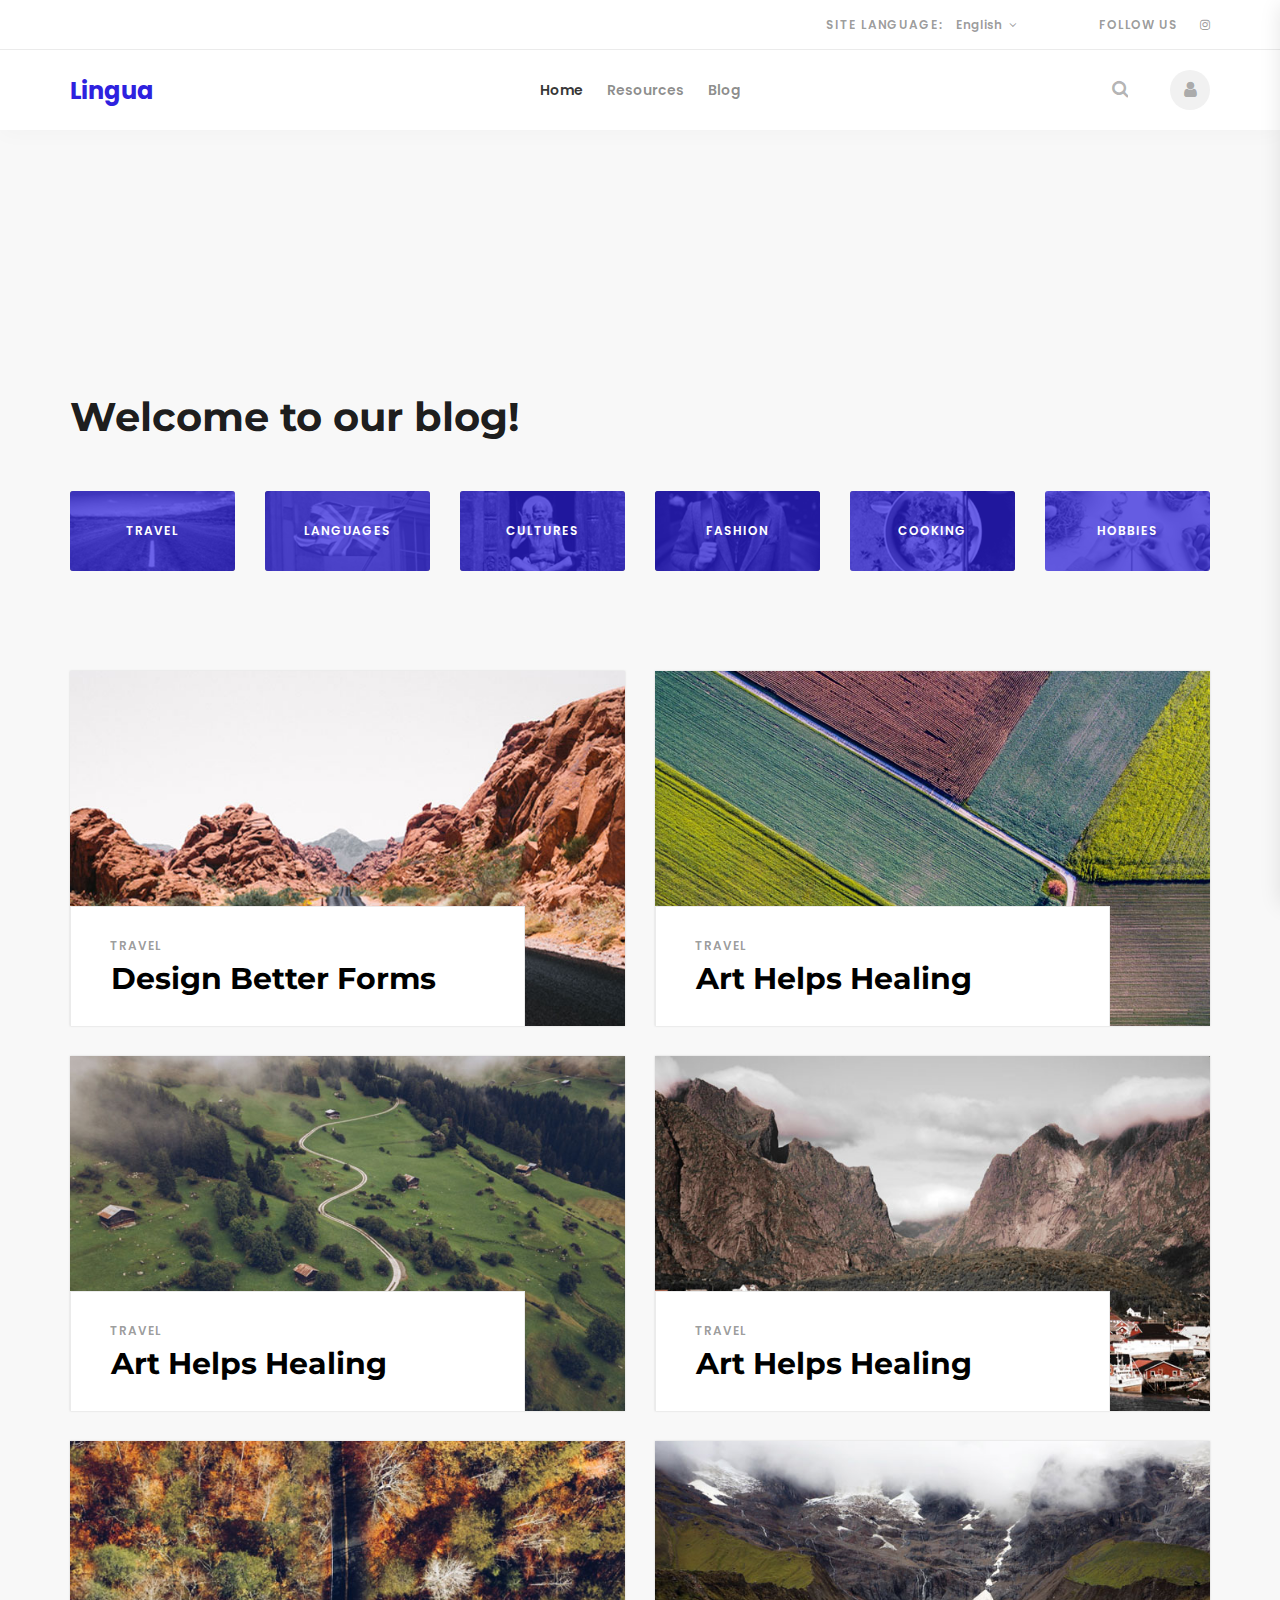
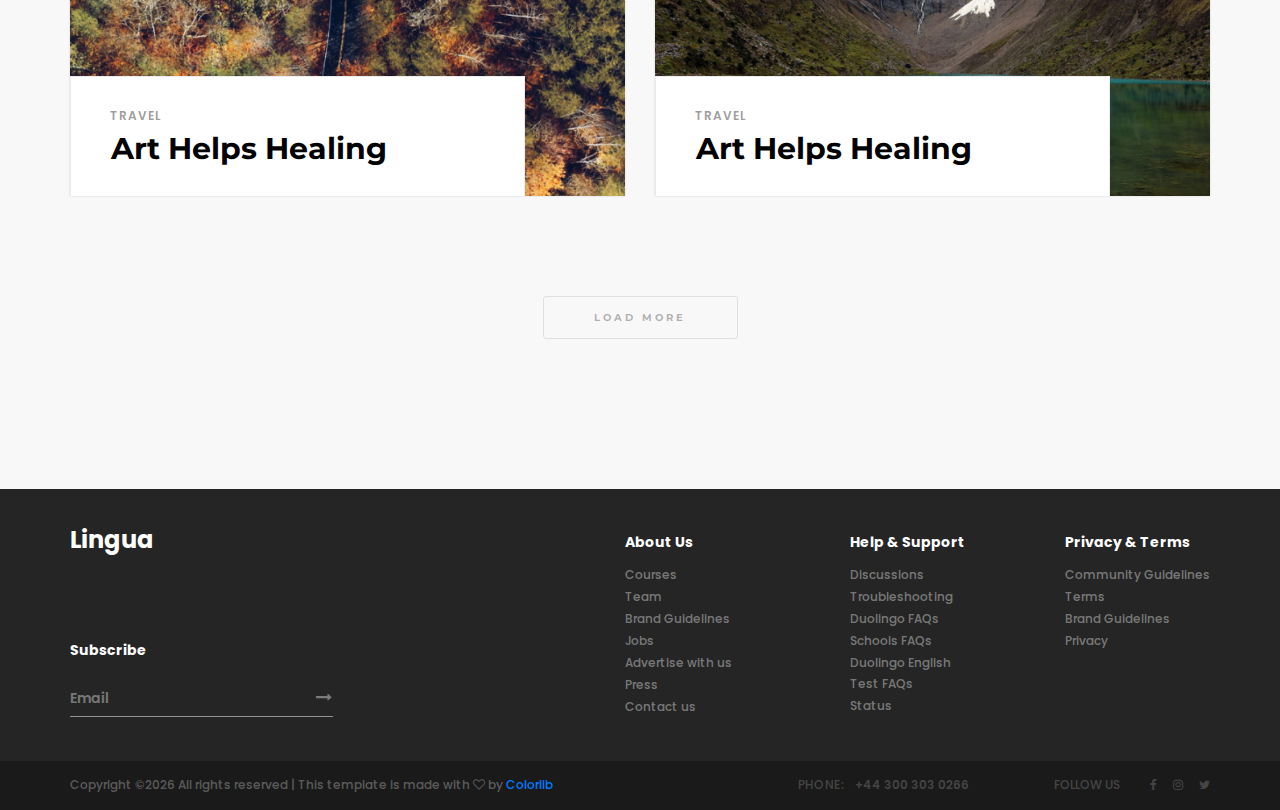
==== commit 31ca24cb: "Prepping for APATT Blog Post" ====
--- a/blog.html
+++ b/blog.html
@@ -17,139 +17,143 @@
 </head>
 <body>
 
-<div class="super_container">
-
-	<!-- Header -->
-
-	<header class="header">
-			
-		<!-- Top Bar -->
-		<div class="top_bar">
-			<div class="top_bar_container">
+	<div class="super_container">
+
+		<!-- Header -->
+	
+		<header class="header">
+				
+			<!-- Top Bar -->
+			<div class="top_bar">
+				<div class="top_bar_container">
+					<div class="container">
+						<div class="row">
+							<div class="col">
+								<div class="top_bar_content d-flex flex-row align-items-center justify-content-start">
+									<div class="top_bar_phone"><span class="top_bar_title"></span></div>
+									<div class="top_bar_right ml-auto">
+	
+										<!-- Language -->
+										<div class="top_bar_lang">
+											<span class="top_bar_title">site language:</span>
+											<ul class="lang_list">
+												<li class="hassubs">
+													<a href="#">English<i class="fa fa-angle-down" aria-hidden="true"></i></a>
+													<ul>
+														<li><a href="#">Spanish</a></li>
+														<li><a href="#">French</a></li>
+														<li><a href="#">Portuguese</a></li>
+													</ul>
+												</li>
+											</ul>
+										</div>
+	
+										<!-- Social -->
+										<div class="top_bar_social">
+											<span class="top_bar_title social_title">follow us</span>
+											<ul>
+												<li><a href="#"><i class="fa fa-instagram" aria-hidden="true"></i></a></li>
+											</ul>
+										</div>
+									</div>
+								</div>
+							</div>
+						</div>
+					</div>
+				</div>				
+			</div>
+	
+			<!-- Header Content -->
+			<div class="header_container">
 				<div class="container">
 					<div class="row">
 						<div class="col">
-							<div class="top_bar_content d-flex flex-row align-items-center justify-content-start">
-								<div class="top_bar_phone"><span class="top_bar_title">phone:</span>+44 300 303 0266</div>
-								<div class="top_bar_right ml-auto">
-
-									<!-- Language -->
-									<div class="top_bar_lang">
-										<span class="top_bar_title">site language:</span>
-										<ul class="lang_list">
-											<li class="hassubs">
-												<a href="#">English<i class="fa fa-angle-down" aria-hidden="true"></i></a>
-												<ul>
-													<li><a href="#">Ukrainian</a></li>
-													<li><a href="#">Japanese</a></li>
-													<li><a href="#">Lithuanian</a></li>
-													<li><a href="#">Swedish</a></li>
-													<li><a href="#">Italian</a></li>
-												</ul>
-											</li>
-										</ul>
+							<div class="header_content d-flex flex-row align-items-center justify-content-start">
+								<div class="logo_container mr-auto">
+									<a href="#">
+										<div class="logo_text">Lingua</div>
+									</a>
+								</div>
+								<nav class="main_nav_contaner">
+									<ul class="main_nav">
+										<li class="active"><a href="index.html">Home</a></li>
+										<li><a href="courses.html">Resources</a></li>
+										<li><a href="blog.html">Blog</a></li>
+									</ul>
+								</nav>
+								<div class="header_content_right ml-auto text-right">
+									<div class="header_search">
+										<div class="search_form_container">
+											<form action="#" id="search_form" class="search_form trans_400">
+												<input type="search" class="header_search_input trans_400" placeholder="Type for Search" required="required">
+												<div class="search_button">
+													<i class="fa fa-search" aria-hidden="true"></i>
+												</div>
+											</form>
+										</div>
 									</div>
-
-									<!-- Social -->
-									<div class="top_bar_social">
-										<span class="top_bar_title social_title">follow us</span>
-										<ul>
-											<li><a href="#"><i class="fa fa-facebook" aria-hidden="true"></i></a></li>
-											<li><a href="#"><i class="fa fa-instagram" aria-hidden="true"></i></a></li>
-											<li><a href="#"><i class="fa fa-twitter" aria-hidden="true"></i></a></li>
-										</ul>
+	
+									<!-- Hamburger -->
+	
+									<div class="user"><a href="#"><i class="fa fa-user" aria-hidden="true"></i></a></div>
+									<div class="hamburger menu_mm">
+										<i class="fa fa-bars menu_mm" aria-hidden="true"></i>
 									</div>
 								</div>
-							</div>
-						</div>
-					</div>
-				</div>
-			</div>				
+	
+							</div>
+						</div>
+					</div>
+				</div>
+			</div>
+	
+		</header>
+	
+		<!-- Menu -->
+	
+		<div class="menu d-flex flex-column align-items-end justify-content-start text-right menu_mm trans_400">
+			<div class="menu_close_container"><div class="menu_close"><div></div><div></div></div></div>
+			<div class="search">
+				<form action="#" class="header_search_form menu_mm">
+					<input type="search" class="search_input menu_mm" placeholder="Search" required="required">
+					<button class="header_search_button d-flex flex-column align-items-center justify-content-center menu_mm">
+						<i class="fa fa-search menu_mm" aria-hidden="true"></i>
+					</button>
+				</form>
+			</div>
+			<nav class="menu_nav">
+				<ul class="menu_mm">
+					<li class="menu_mm"><a href="index.html">Home</a></li>
+					<li class="menu_mm"><a href="courses.html">Resources</a></li>
+					<li class="menu_mm"><a href="blog.html">Blog</a></li>
+				</ul>
+			</nav>
+			<div class="menu_extra">
+				<div class="menu_phone"><span class="menu_title">:</span></div>
+				<div class="menu_social">
+					<span class="menu_title">follow us</span>
+					<ul>
+						<li><a href="#"><i class="fa fa-instagram" aria-hidden="true"></i></a></li>
+					</ul>
+				</div>
+			</div>
 		</div>
-
-		<!-- Header Content -->
-		<div class="header_container">
-			<div class="container">
-				<div class="row">
-					<div class="col">
-						<div class="header_content d-flex flex-row align-items-center justify-content-start">
-							<div class="logo_container mr-auto">
-								<a href="#">
-									<div class="logo_text">Lingua</div>
-								</a>
-							</div>
-							<nav class="main_nav_contaner">
-								<ul class="main_nav">
-									<li><a href="index.html">Home</a></li>
-									<li><a href="courses.html">Courses</a></li>
-									<li><a href="instructors.html">Instructors</a></li>
-									<li><a href="#">Events</a></li>
-									<li class="active"><a href="blog.html">Blog</a></li>
-									<li><a href="contact.html">Contact</a></li>
-								</ul>
-							</nav>
-							<div class="header_content_right ml-auto text-right">
-								<div class="header_search">
-									<div class="search_form_container">
-										<form action="#" id="search_form" class="search_form trans_400">
-											<input type="search" class="header_search_input trans_400" placeholder="Type for Search" required="required">
-											<div class="search_button">
-												<i class="fa fa-search" aria-hidden="true"></i>
-											</div>
-										</form>
-									</div>
-								</div>
-
-								<!-- Hamburger -->
-
-								<div class="user"><a href="#"><i class="fa fa-user" aria-hidden="true"></i></a></div>
-								<div class="hamburger menu_mm">
-									<i class="fa fa-bars menu_mm" aria-hidden="true"></i>
-								</div>
-							</div>
-
+		
+		<!-- Home -->
+	
+		<div class="home">
+			<div class="home_background" style="background-image: url(images/index_background.jpg);"></div>
+			<div class="home_content">
+				<div class="container">
+					<div class="row">
+						<div class="col text-center">
+							<h1 class="home_title">Learn Languages Easily</h1>
+							<div class="home_button trans_200"><a href="#">get started</a></div>
 						</div>
 					</div>
 				</div>
 			</div>
 		</div>
-
-	</header>
-
-	<!-- Menu -->
-
-	<div class="menu d-flex flex-column align-items-end justify-content-start text-right menu_mm trans_400">
-		<div class="menu_close_container"><div class="menu_close"><div></div><div></div></div></div>
-		<div class="search">
-			<form action="#" class="header_search_form menu_mm">
-				<input type="search" class="search_input menu_mm" placeholder="Search" required="required">
-				<button class="header_search_button d-flex flex-column align-items-center justify-content-center menu_mm">
-					<i class="fa fa-search menu_mm" aria-hidden="true"></i>
-				</button>
-			</form>
-		</div>
-		<nav class="menu_nav">
-			<ul class="menu_mm">
-				<li class="menu_mm"><a href="index.html">Home</a></li>
-				<li class="menu_mm"><a href="courses.html">Courses</a></li>
-				<li class="menu_mm"><a href="instructors.html">Instructors</a></li>
-				<li class="menu_mm"><a href="#">Events</a></li>
-				<li class="menu_mm"><a href="blog.html">Blog</a></li>
-				<li class="menu_mm"><a href="contact.html">Contact</a></li>
-			</ul>
-		</nav>
-		<div class="menu_extra">
-			<div class="menu_phone"><span class="menu_title">phone:</span>+44 300 303 0266</div>
-			<div class="menu_social">
-				<span class="menu_title">follow us</span>
-				<ul>
-					<li><a href="#"><i class="fa fa-facebook" aria-hidden="true"></i></a></li>
-					<li><a href="#"><i class="fa fa-instagram" aria-hidden="true"></i></a></li>
-					<li><a href="#"><i class="fa fa-twitter" aria-hidden="true"></i></a></li>
-				</ul>
-			</div>
-		</div>
-	</div>
 	
 	<!-- Home -->
 
